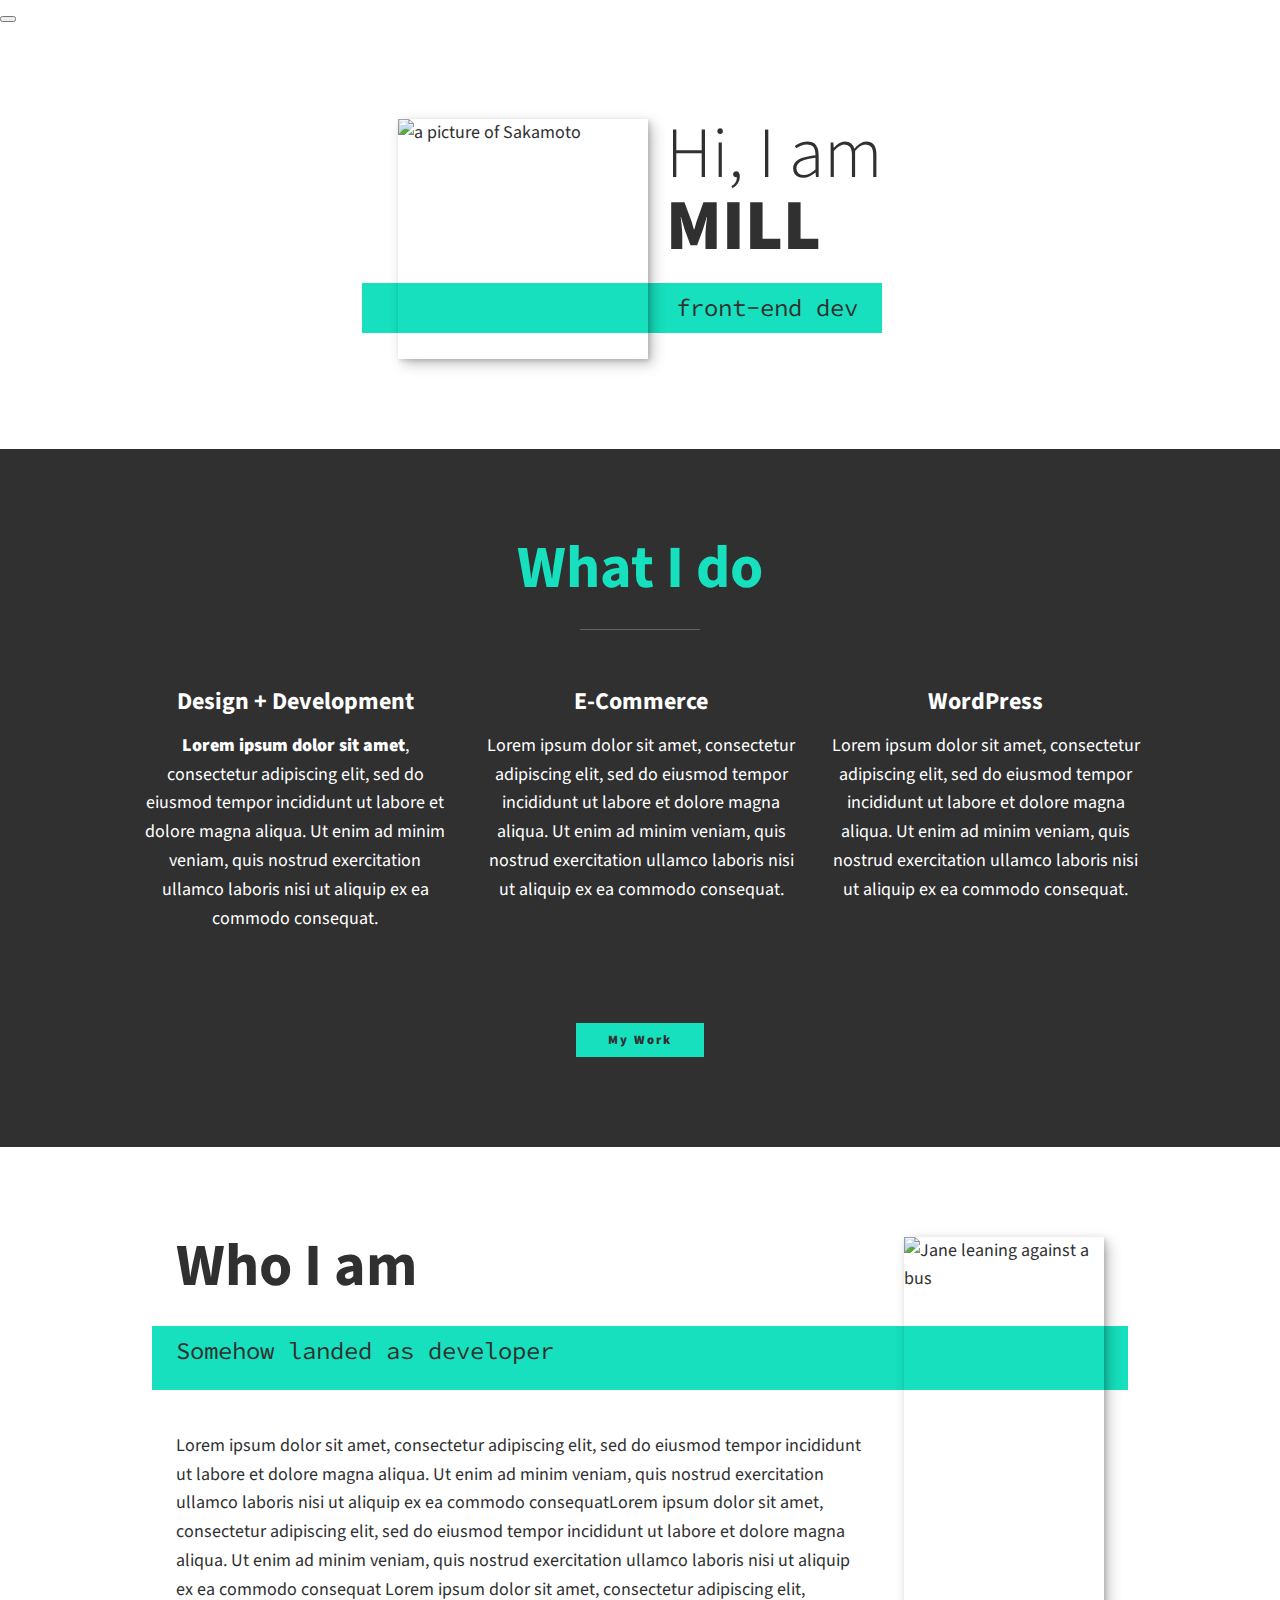
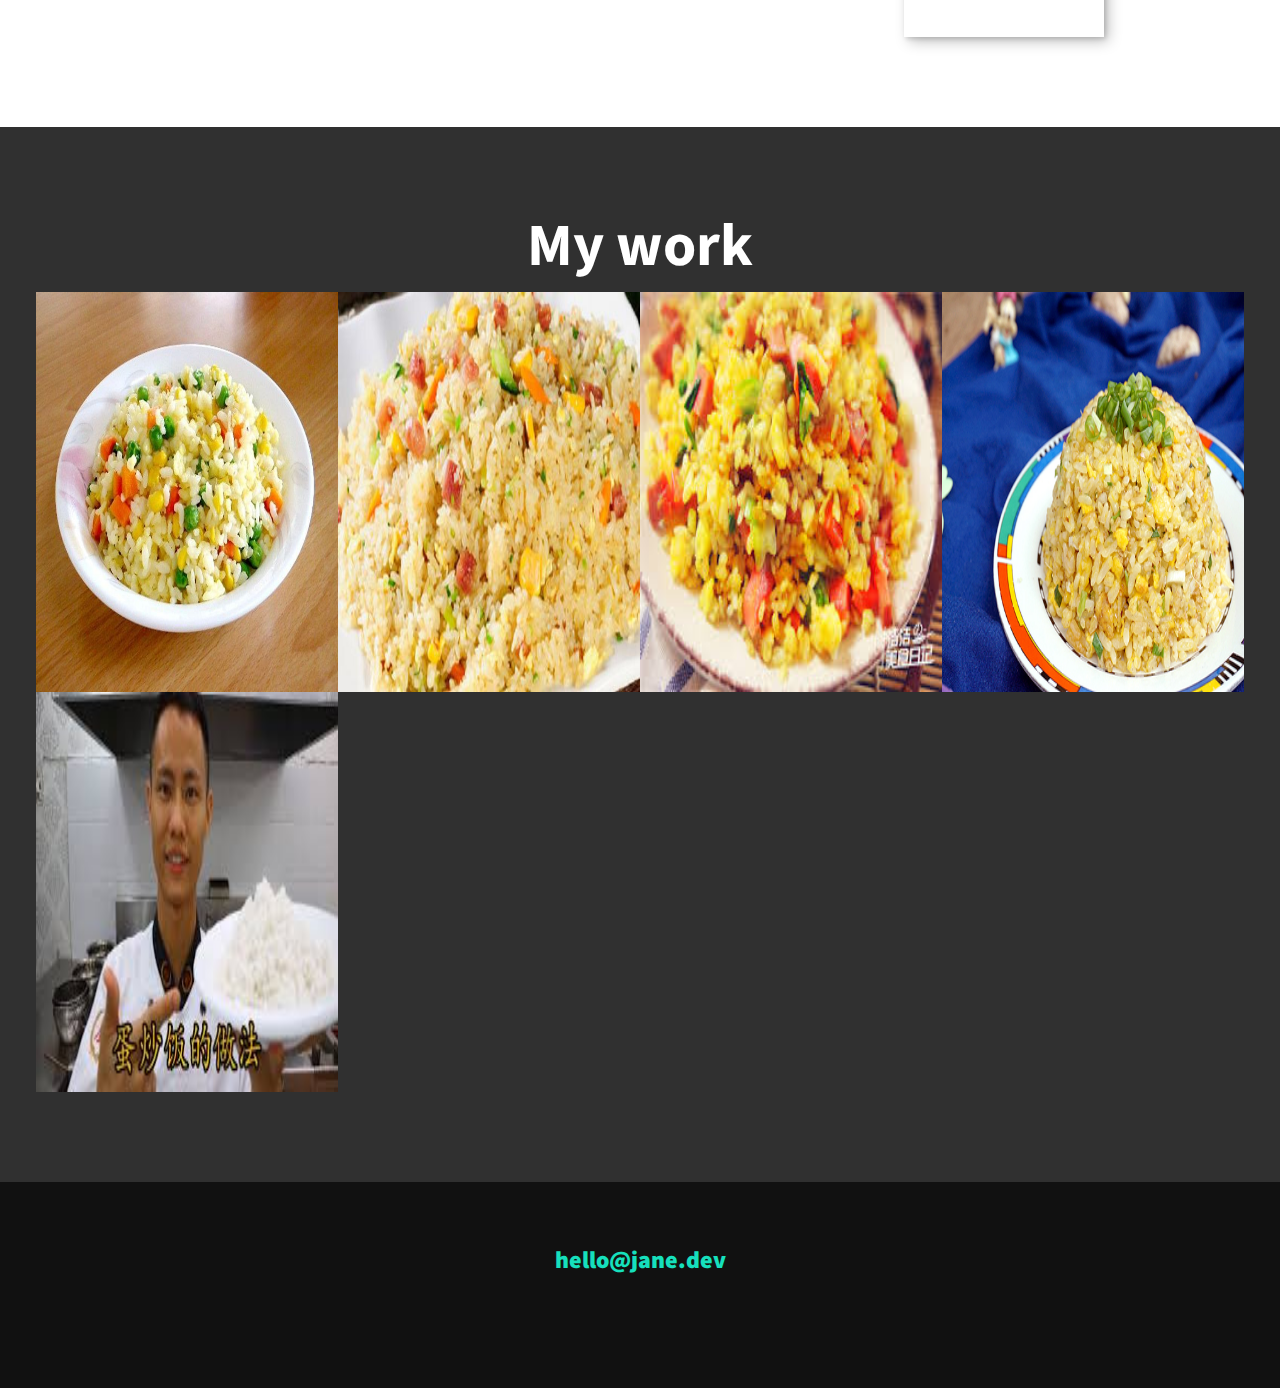
==== index.html @ 202ca832 "finish foote" ====
<!DOCTYPE html>
<html lang="en">
    <head>
        <meta charset="UTF-8">
        <meta name="viewport" content="width=device-width, initial-scale=1.0">
        <title>Dev MIL Portfolio Website</title>



        <!-- ! CSS bottom covers top style -->

        <!-- <link rel="stylesheet" href="css/style.css"> -->

        <link rel="stylesheet" href="https://cdnjs.cloudflare.com/ajax/libs/normalize/7.0.0/normalize.min.css">
        <link rel="stylesheet" href="https://cdnjs.cloudflare.com/ajax/libs/font-awesome/5.11.2/css/all.css" integrity="sha256-46qynGAkLSFpVbEBog43gvNhfrOj+BmwXdxFgVK/Kvc=" crossorigin="anonymous" />  
        
        <link href="https://fonts.googleapis.com/css?family=Source+Code+Pro:400,900|Source+Sans+Pro:300,900&display=swap" rel="stylesheet">
        <link rel="stylesheet" href="css/style.css">


    </head>
    <body>
        <header>
            <div class="logo">
                <img src="img/devjane.png" alt="">
            </div>
            <button class="nav-toggle" aria-label="toggle navigation">
                <span class="hamburger"></span>
            </button>
            <nav class="nav">
                <ul class="nav__list">
                    <li class="nav__item"><a href="#home" class="nav__link">Home</a></li>
                    <li class="nav__item"><a href="#services" class="nav__link">My Services</a></li>
                    <li class="nav__item"><a href="#about" class="nav__link">About me</a></li>
                    <li class="nav__item"><a href="#work" class="nav__link">My Work</a></li>
                </ul>
            </nav>
        </header>
        
        <!-- Introduction -->
        <section class="intro" id="home">
            <h1 class="section__title section__title--intro">
                Hi, I am <strong>MILL</strong>
            </h1>
            <p class="section__subtitle section__subtitle--intro">front-end dev</p>
            <img src="img/dev-01.png" alt="a picture of Sakamoto" height=240  class="intro__img" />
        </section>
        
        
        <!-- My services -->
        <section class="my-services" id="services">
            <h2 class="section__title section__title--services">What I do</h2>
            <div class="services">
                <div class="service">
                    <h3>Design + Development</h3>
                    <p> <strong>Lorem ipsum dolor sit amet</strong>, consectetur adipiscing elit, sed do eiusmod tempor incididunt ut labore et dolore magna aliqua. Ut enim ad minim veniam, quis nostrud exercitation ullamco laboris nisi ut aliquip ex ea commodo consequat.</p>
                </div> <!-- / service -->
                
                <div class="service">
                    <h3>E-Commerce</h3>
                    <p>Lorem ipsum dolor sit amet, consectetur adipiscing elit, sed do eiusmod tempor incididunt ut labore et dolore magna aliqua. Ut enim ad minim veniam, quis nostrud exercitation ullamco laboris nisi ut aliquip ex ea commodo consequat.</p>
                </div> <!-- / service -->
                
                <div class="service">
                    <h3>WordPress</h3>
                    <p>Lorem ipsum dolor sit amet, consectetur adipiscing elit, sed do eiusmod tempor incididunt ut labore et dolore magna aliqua. Ut enim ad minim veniam, quis nostrud exercitation ullamco laboris nisi ut aliquip ex ea commodo consequat.</p>
                </div> <!-- / service -->
            </div> <!-- / services -->
            
            <a href="#work" class="btn">My Work</a>
        </section>
        
        
        <!-- About me -->
        <section class="about-me" id="about">
           <h2 class="section__title section__title--about">Who I am</h2>
           <p class="section__subtitle section__subtitle--about">Somehow landed as developer</p>

           
           <div class="about-me__body">
               <p>Lorem ipsum dolor sit amet, consectetur adipiscing elit, sed do eiusmod tempor incididunt ut labore et dolore magna aliqua. Ut enim ad minim veniam, quis nostrud exercitation ullamco laboris nisi ut aliquip ex ea commodo consequatLorem ipsum dolor sit amet, consectetur adipiscing elit, sed do eiusmod tempor incididunt ut labore et dolore magna aliqua. Ut enim ad minim veniam, quis nostrud exercitation ullamco laboris nisi ut aliquip ex ea commodo consequat
                Lorem ipsum dolor sit amet, consectetur adipiscing elit, 
                </p>
               
                <p></p>
           </div>
           
           <img src="img/dev-02.png" alt="Jane leaning against a bus" height='400' width='200' class="about-me__img">
        </section>
        
        <!-- My Work -->
        <section class="my-work" id="work">
            <h2 class="section__title">My work</h2>
            <p class="section__subtitle"></p>
            
            <div class="portfolio">
                <!-- Portfolio item 01 -->
                <a href="#" class="portfolio__item">
                    <img src="img/portfolio-01.jpg" alt="" class="portfolio__img">
                </a>
                
                <!-- Portfolio item 02 -->
                <a href="#" class="portfolio__item">
                    <img src="img/portfolio-02.jpg" alt="" class="portfolio__img">
                </a>
                
                <!-- Portfolio item 03 -->
                <a href="#" class="portfolio__item">
                    <img src="img/portfolio-03.jpg" alt="" class="portfolio__img">
                </a>
                
                <!-- Portfolio item 04 -->
                <a href="#" class="portfolio__item">
                    <img src="img/portfolio-04.jpg" alt="" class="portfolio__img">
                </a>
                
                <!-- Portfolio item 05 -->
                <a href="#" class="portfolio__item">
                    <img src="img/portfolio-05.jpg" alt="" class="portfolio__img">
                </a>
                

            </div>
        </section>
        
        
        <!-- Footer -->
        <footer class="footer">
            <!-- replace with your own email address -->
            <a href="mailto:hello@jane.dev" class="footer__link">hello@jane.dev</a>
            <ul class="social-list">
                <!-- <li class="social-list__item"><a class="social-list__link" href="https://codepen.io">
                    
                </a></li>

                <li class="social-list__item"><a class="social-list__link" href="http://dribbble.com">
                
                </a></li> -->

                <li class="social-list__item"><a class="social-list__link" href="https://alipay.com">
                    <i class="fab fa-alipay"></i>
                </a></li>

                <li class="social-list__item"><a class="social-list__link" href="https://github.com"d>
                <i class="fab fa-github-alt"></i>
                </a></li>
            </ul>
        </footer>
        
    </body>
</html>
---- css/style.css ----
/* body{
    background:#13d11e;
} */



*,
*::before,
*::after {
    box-sizing:border-box;
}

/* Custom Properties, can be modified */
:root{
    --ff-primary: 'Source Sans Pro', sans-serif;
    --ff-secondary: 'Source Code Pro', monospace;


    --fw-reg:300;
    --fw-bold:900;

    --clr-light:#fff;
    --clr-dark:#303030;
    --clr-accent: #16e0bd;

    --fs-h1: 3rem;
    --fs-h2: 2.25rem;
    --fs-h3: 1.25rem;
    --fs-body: 1rem;


    --bs: 0.25em 0.25em 0.75em rgba(0,0,0,.25),
            0.125em 0.125em 0.25em rgba(0,0,0,.15);
}

@media (min-width: 800px) {
    :root {
        --fs-h1: 4.5rem;
        --fs-h2: 3.75rem;
        --fs-h3: 1.5rem;
        --fs-body: 1.125rem;
    }
}


/* General styles */

body{
    background: var(--clr-light);
    color:var(--clr-dark);
    margin:0;
    font-family: var(--ff-primary);
    font-size: var(--fs-body);
    line-height: 1.6;
}


section {
    padding: 5em 2em;
}


img {
    display: block;
    max-width: 100%;
}


strong{
    font-weight: var(--fw-bold);
}


/* Button */
.btn {
    display: inline-block;
    padding: .5em 2.5em;
    background: var(--clr-accent);
    color: var(--clr-dark);
    text-decoration: none;
    cursor: pointer;
    font-size: .8rem;
    /* text-transform: uppercase; */
    letter-spacing: 2px;
    font-weight: var(--fw-bold);
    transition: transform 200ms ease-in-out;
}

.btn:hover {
    transform: scale(1.1);
}



/* Typography */

h1,h2,h3 {
    line-height: 1;
    margin:0;

}

h1{   font-size: var(--fs-h1)}
h2{   font-size: var(--fs-h2)}
h3{   font-size: var(--fs-h3)}


.section__title {
    margin-bottom: .25em;
}

.section__title--intro {
    font-weight: var(--fw-reg);
}

.section__title--intro  strong {
    display: block
}

.section__subtitle {
    margin: 0;
    font-size: var(--fs-h3);
}

.section__subtitle--intro,
.section__subtitle--about {
    background: var(--clr-accent);
    padding: .25em 1em;
    font-family: var(--ff-secondary);
    margin-bottom: 1em;
}


.section__subtitle--work{
    color: var(--clr-accent);
    font-weight: var(--fw-bold);
    margin-bottom: 1em;
}




/* header */

nav{display: none ;}


.intro{
    position:relative;
}

.intro__img{
    box-shadow: var(--bs);
}

@media (min-width:600px) {
    .intro{
        display: grid;
        width: min-content;
        margin:0 auto;
        grid-column-gap:1em;
        grid-template-areas:
            "img title"
            "img subtitle";
        grid-template-columns: min-content max-content;
    }

    .intro__img{
        grid-area:img;
        min-width: 250px;
        z-index: 2;

    }


    .section__subtitle--intro {
        align-self: start;
        grid-column: -1 / 1;
        grid-row: 2;
        text-align: right;
        position: relative;
        left: -1.5em;
        width: calc(100% + 1.5em);
    }
}




/*  My services section  */

.my-services {
    background-color: var(--clr-dark);
    background-image: url(../img/services-bg.jpg);
    background-size: cover;
    /* background-blend-mode: multiply; */
    color: var(--clr-light);
    text-align: center;
}

.section__title--services {
    color: var(--clr-accent);
    position: relative;
}

.section__title--services::after {
    content: '';
    display: block;
    width: 2em;
    height: 1px;
    margin: 0.5em auto 1em;
    background: var(--clr-light);
    opacity: 0.25;
}

.services {
    margin-bottom: 4em;
}

.service {
    max-width: 500px;
    margin: 0 auto;
}

@media (min-width: 800px) {
    .services {
        display: flex;
        max-width: 1000px;
        margin-left: auto;
        margin-right: auto;
    }
    
    .service + .service {
        margin-left: 2em;
    }
}





/* about me seciton */
.about-me {
    max-width: 1000px;
    margin: 0 auto;
}

.about-me__img {
    box-shadow: var(--bs);
}

@media (min-width: 600px) {
    .about-me {
        display: grid;
        grid-template-columns: 1fr 200px;
        grid-template-areas: 
            "title img"
            "subtitle img"
            "text img";

            /* "title img"
            "title subtitle"
            "title text"; */
        grid-column-gap: 2em;
    }
    
    .section__title--about {
        grid-area: title;
    }
    
    .section__subtitle--about {
        grid-column: 1 / -1;
        grid-row: 2; 
        position:relative;
        left: -1em;
        width:calc(100% + 2em);
        padding-left: 1em;
        padding-right: calc(200px + 4em);

    }
    
    .about-me__img {
        grid-area: img;
        position: relative;
        z-index: 2;
    }
}



/* My work */

.my-work{
    background-color:var(--clr-dark);
    color: var(--clr-light);
    text-align: center;

}

.portfolio{
    display:grid;
    grid-template-columns: repeat(auto-fit, minmax(300px,1fr));

}


.portfolio__item{
    background:var(--clr-accent);
    overflow:hidden;

}

.portfolio__img{
    transition: transform 750ms 
    cubic-bezier(1, 0, 0, 1)
    /* cubic-bezier(.5,0,.5,.1) */
    ,
    opacity 250ms linear;
    height: 400px;
    width: auto;
}

.portfolio__img:hover{
    transform: scale(1.1);
    opacity: 0.5;
}


/* footer */

.footer{
    background: #111;
    color:var(--clr-accent);
    text-align: center;
    padding: 2.5em 0;
    font-size: var(--fs-h3);

}

.footer__link {
    font-weight: var(--fw-bold);
}

.social-list{
    list-style: none;
    display:flex;
    justify-content:center;
    margin:2em 0 0;
    padding: 0;
}


.footer a {
    color:inherit;
    text-decoration: none;
}

.footer__link:hover, 
.social-list__link:hover {
    opacity: .7;
}

.footer__link:hover{
    text-decoration: underline;
}

.social-list__item {
    margin: 0 1em;
    font-size: var(--fs-h2);
}
---- css/style.css ----
/* body{
    background:#13d11e;
} */



*,
*::before,
*::after {
    box-sizing:border-box;
}

/* Custom Properties, can be modified */
:root{
    --ff-primary: 'Source Sans Pro', sans-serif;
    --ff-secondary: 'Source Code Pro', monospace;


    --fw-reg:300;
    --fw-bold:900;

    --clr-light:#fff;
    --clr-dark:#303030;
    --clr-accent: #16e0bd;

    --fs-h1: 3rem;
    --fs-h2: 2.25rem;
    --fs-h3: 1.25rem;
    --fs-body: 1rem;


    --bs: 0.25em 0.25em 0.75em rgba(0,0,0,.25),
            0.125em 0.125em 0.25em rgba(0,0,0,.15);
}

@media (min-width: 800px) {
    :root {
        --fs-h1: 4.5rem;
        --fs-h2: 3.75rem;
        --fs-h3: 1.5rem;
        --fs-body: 1.125rem;
    }
}


/* General styles */

body{
    background: var(--clr-light);
    color:var(--clr-dark);
    margin:0;
    font-family: var(--ff-primary);
    font-size: var(--fs-body);
    line-height: 1.6;
}


section {
    padding: 5em 2em;
}


img {
    display: block;
    max-width: 100%;
}


strong{
    font-weight: var(--fw-bold);
}


/* Button */
.btn {
    display: inline-block;
    padding: .5em 2.5em;
    background: var(--clr-accent);
    color: var(--clr-dark);
    text-decoration: none;
    cursor: pointer;
    font-size: .8rem;
    /* text-transform: uppercase; */
    letter-spacing: 2px;
    font-weight: var(--fw-bold);
    transition: transform 200ms ease-in-out;
}

.btn:hover {
    transform: scale(1.1);
}



/* Typography */

h1,h2,h3 {
    line-height: 1;
    margin:0;

}

h1{   font-size: var(--fs-h1)}
h2{   font-size: var(--fs-h2)}
h3{   font-size: var(--fs-h3)}


.section__title {
    margin-bottom: .25em;
}

.section__title--intro {
    font-weight: var(--fw-reg);
}

.section__title--intro  strong {
    display: block
}

.section__subtitle {
    margin: 0;
    font-size: var(--fs-h3);
}

.section__subtitle--intro,
.section__subtitle--about {
    background: var(--clr-accent);
    padding: .25em 1em;
    font-family: var(--ff-secondary);
    margin-bottom: 1em;
}


.section__subtitle--work{
    color: var(--clr-accent);
    font-weight: var(--fw-bold);
    margin-bottom: 1em;
}




/* header */

nav{display: none ;}


.intro{
    position:relative;
}

.intro__img{
    box-shadow: var(--bs);
}

@media (min-width:600px) {
    .intro{
        display: grid;
        width: min-content;
        margin:0 auto;
        grid-column-gap:1em;
        grid-template-areas:
            "img title"
            "img subtitle";
        grid-template-columns: min-content max-content;
    }

    .intro__img{
        grid-area:img;
        min-width: 250px;
        z-index: 2;

    }


    .section__subtitle--intro {
        align-self: start;
        grid-column: -1 / 1;
        grid-row: 2;
        text-align: right;
        position: relative;
        left: -1.5em;
        width: calc(100% + 1.5em);
    }
}




/*  My services section  */

.my-services {
    background-color: var(--clr-dark);
    background-image: url(../img/services-bg.jpg);
    background-size: cover;
    /* background-blend-mode: multiply; */
    color: var(--clr-light);
    text-align: center;
}

.section__title--services {
    color: var(--clr-accent);
    position: relative;
}

.section__title--services::after {
    content: '';
    display: block;
    width: 2em;
    height: 1px;
    margin: 0.5em auto 1em;
    background: var(--clr-light);
    opacity: 0.25;
}

.services {
    margin-bottom: 4em;
}

.service {
    max-width: 500px;
    margin: 0 auto;
}

@media (min-width: 800px) {
    .services {
        display: flex;
        max-width: 1000px;
        margin-left: auto;
        margin-right: auto;
    }
    
    .service + .service {
        margin-left: 2em;
    }
}





/* about me seciton */
.about-me {
    max-width: 1000px;
    margin: 0 auto;
}

.about-me__img {
    box-shadow: var(--bs);
}

@media (min-width: 600px) {
    .about-me {
        display: grid;
        grid-template-columns: 1fr 200px;
        grid-template-areas: 
            "title img"
            "subtitle img"
            "text img";

            /* "title img"
            "title subtitle"
            "title text"; */
        grid-column-gap: 2em;
    }
    
    .section__title--about {
        grid-area: title;
    }
    
    .section__subtitle--about {
        grid-column: 1 / -1;
        grid-row: 2; 
        position:relative;
        left: -1em;
        width:calc(100% + 2em);
        padding-left: 1em;
        padding-right: calc(200px + 4em);

    }
    
    .about-me__img {
        grid-area: img;
        position: relative;
        z-index: 2;
    }
}



/* My work */

.my-work{
    background-color:var(--clr-dark);
    color: var(--clr-light);
    text-align: center;

}

.portfolio{
    display:grid;
    grid-template-columns: repeat(auto-fit, minmax(300px,1fr));

}


.portfolio__item{
    background:var(--clr-accent);
    overflow:hidden;

}

.portfolio__img{
    transition: transform 750ms 
    cubic-bezier(1, 0, 0, 1)
    /* cubic-bezier(.5,0,.5,.1) */
    ,
    opacity 250ms linear;
    height: 400px;
    width: auto;
}

.portfolio__img:hover{
    transform: scale(1.1);
    opacity: 0.5;
}


/* footer */

.footer{
    background: #111;
    color:var(--clr-accent);
    text-align: center;
    padding: 2.5em 0;
    font-size: var(--fs-h3);

}

.footer__link {
    font-weight: var(--fw-bold);
}

.social-list{
    list-style: none;
    display:flex;
    justify-content:center;
    margin:2em 0 0;
    padding: 0;
}


.footer a {
    color:inherit;
    text-decoration: none;
}

.footer__link:hover, 
.social-list__link:hover {
    opacity: .7;
}

.footer__link:hover{
    text-decoration: underline;
}

.social-list__item {
    margin: 0 1em;
    font-size: var(--fs-h2);
}
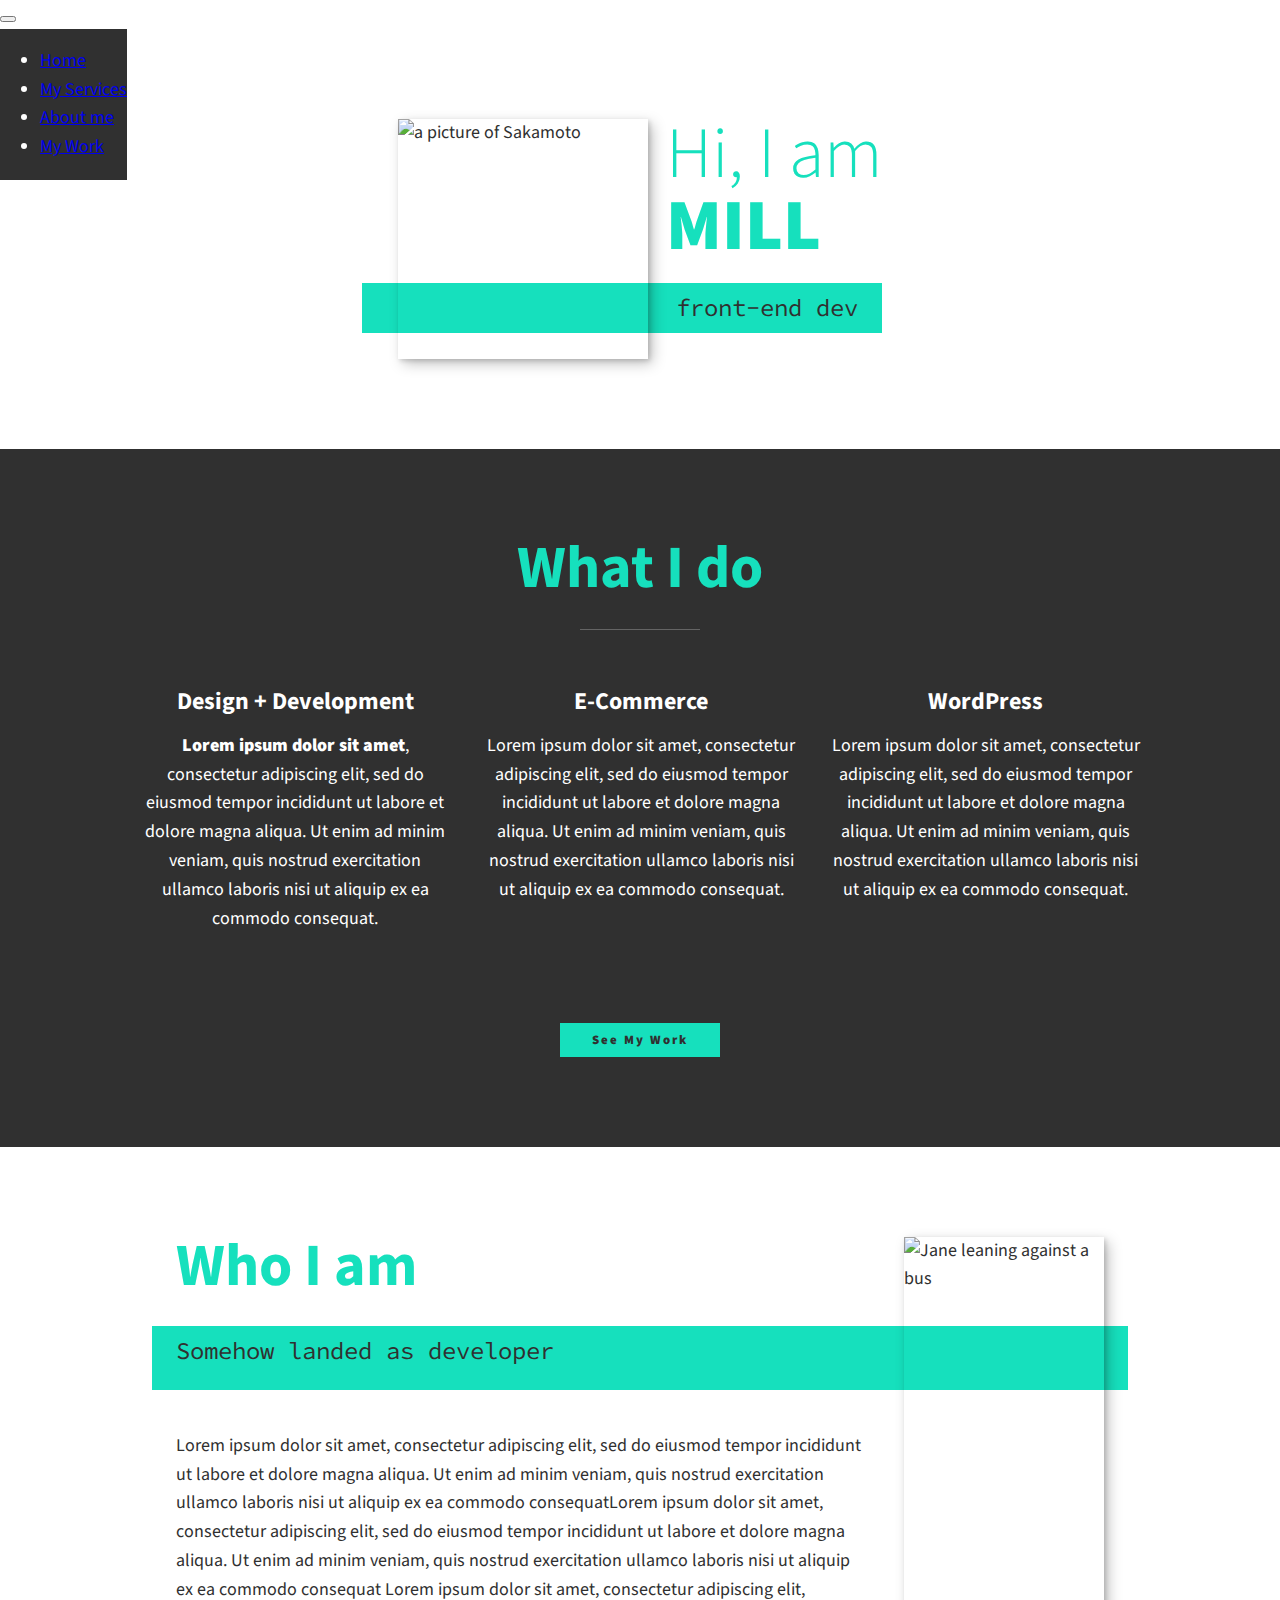
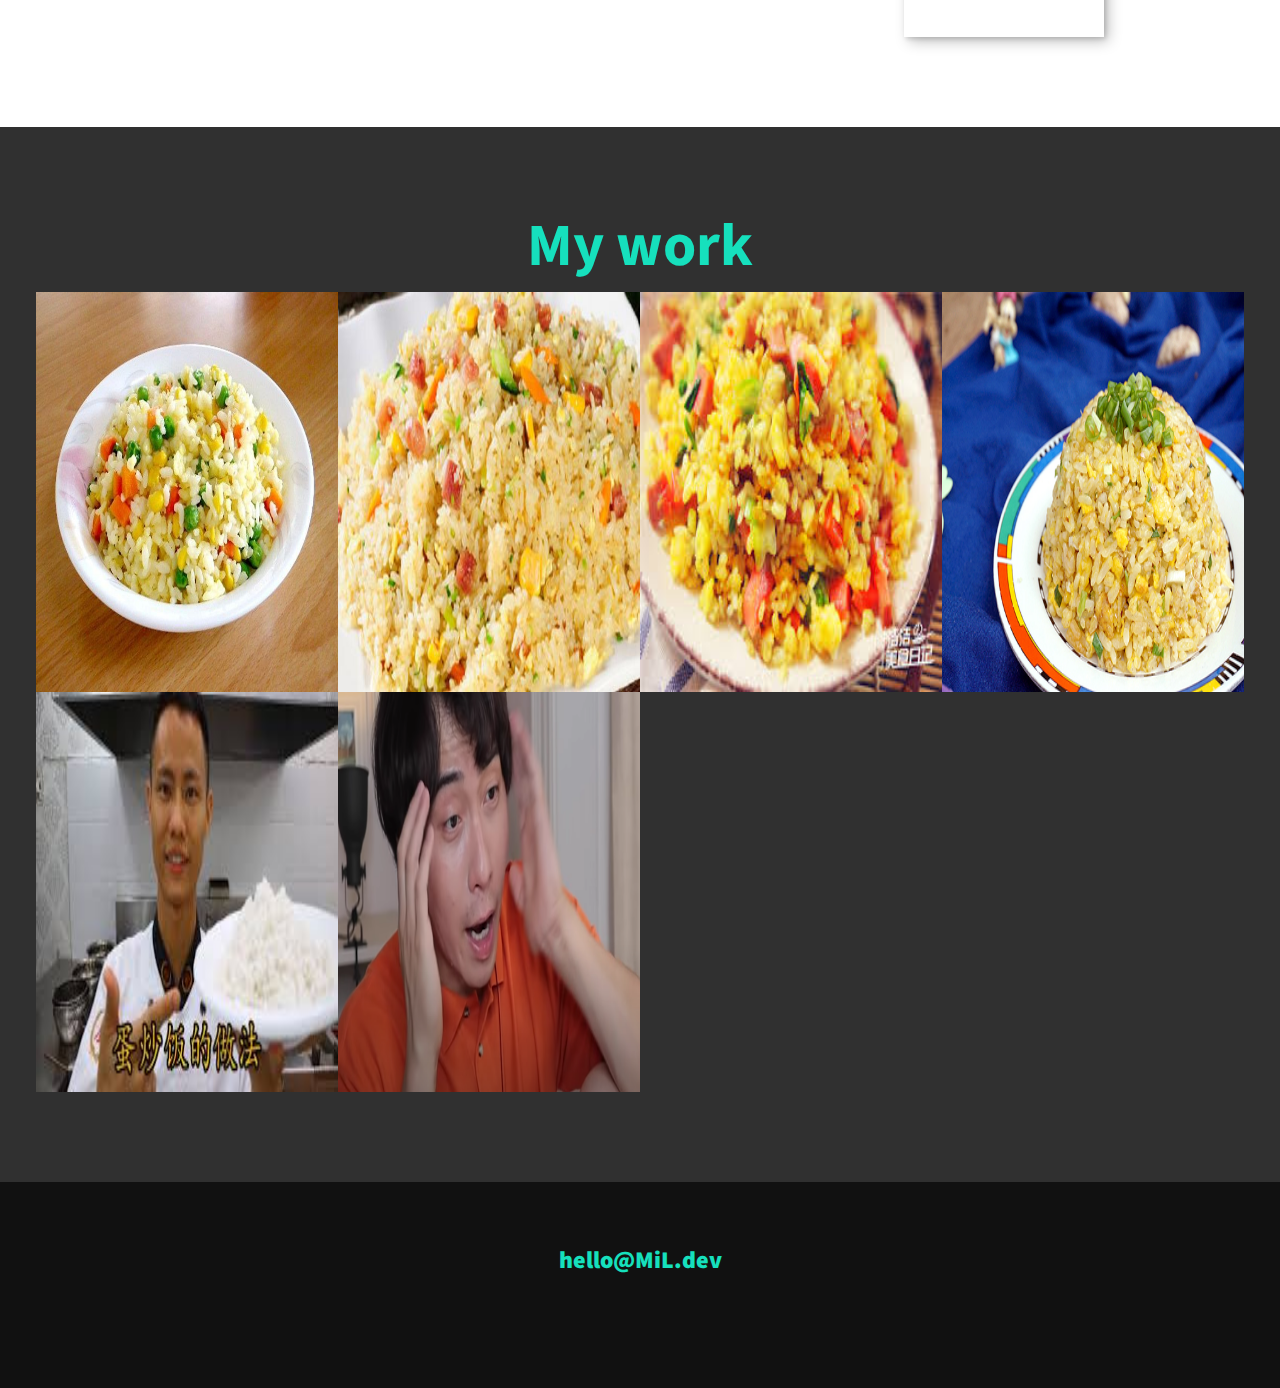
==== commit 2e79b2d2: "modifying nav" ====
--- a/index.html
+++ b/index.html
@@ -67,7 +67,7 @@
                 </div> <!-- / service -->
             </div> <!-- / services -->
             
-            <a href="#work" class="btn">My Work</a>
+            <a href="#work" class="btn">See My Work</a>
         </section>
         
         
@@ -115,11 +115,16 @@
                 </a>
                 
                 <!-- Portfolio item 05 -->
-                <a href="#" class="portfolio__item">
-                    <img src="img/portfolio-05.jpg" alt="" class="portfolio__img">
+                <a href="https://www.youtube.com/watch?v=EvE5cYNXufY" class="portfolio__item" >
+                    <img src="img/portfolio-05.jpg" alt="" class="portfolio__img" >
                 </a>
                 
+                
 
+                <a href="https://www.youtube.com/watch?v=53me-ICi_f8" class="portfolio__item" >
+                    <img src="img/portfolio-06.png" alt="" class="portfolio__img" >
+                </a>
+                
             </div>
         </section>
         
@@ -127,7 +132,7 @@
         <!-- Footer -->
         <footer class="footer">
             <!-- replace with your own email address -->
-            <a href="mailto:hello@jane.dev" class="footer__link">hello@jane.dev</a>
+            <a href="mailto:hello@jane.dev" class="footer__link">hello@MiL.dev</a>
             <ul class="social-list">
                 <!-- <li class="social-list__item"><a class="social-list__link" href="https://codepen.io">
                     
--- a/css/style.css
+++ b/css/style.css
@@ -21,6 +21,7 @@
 
     --clr-light:#fff;
     --clr-dark:#303030;
+    /* --clr-accent: #eee11e; */
     --clr-accent: #16e0bd;
 
     --fs-h1: 3rem;
@@ -107,6 +108,7 @@
 
 .section__title {
     margin-bottom: .25em;
+    color: var(--clr-accent);
 }
 
 .section__title--intro {
@@ -142,7 +144,22 @@
 
 /* header */
 
-nav{display: none ;}
+.header{
+    display:flex;
+    justify-content: space-between;
+    padding: 1em;
+}
+
+.logo{
+    max-width: 100px;
+}
+
+.nav{
+    position: fixed;
+    /* position: relative; */
+    background: var(--clr-dark);
+    color: var(--clr-light);
+}
 
 
 .intro{
--- a/css/style.css
+++ b/css/style.css
@@ -21,6 +21,7 @@
 
     --clr-light:#fff;
     --clr-dark:#303030;
+    /* --clr-accent: #eee11e; */
     --clr-accent: #16e0bd;
 
     --fs-h1: 3rem;
@@ -107,6 +108,7 @@
 
 .section__title {
     margin-bottom: .25em;
+    color: var(--clr-accent);
 }
 
 .section__title--intro {
@@ -142,7 +144,22 @@
 
 /* header */
 
-nav{display: none ;}
+.header{
+    display:flex;
+    justify-content: space-between;
+    padding: 1em;
+}
+
+.logo{
+    max-width: 100px;
+}
+
+.nav{
+    position: fixed;
+    /* position: relative; */
+    background: var(--clr-dark);
+    color: var(--clr-light);
+}
 
 
 .intro{
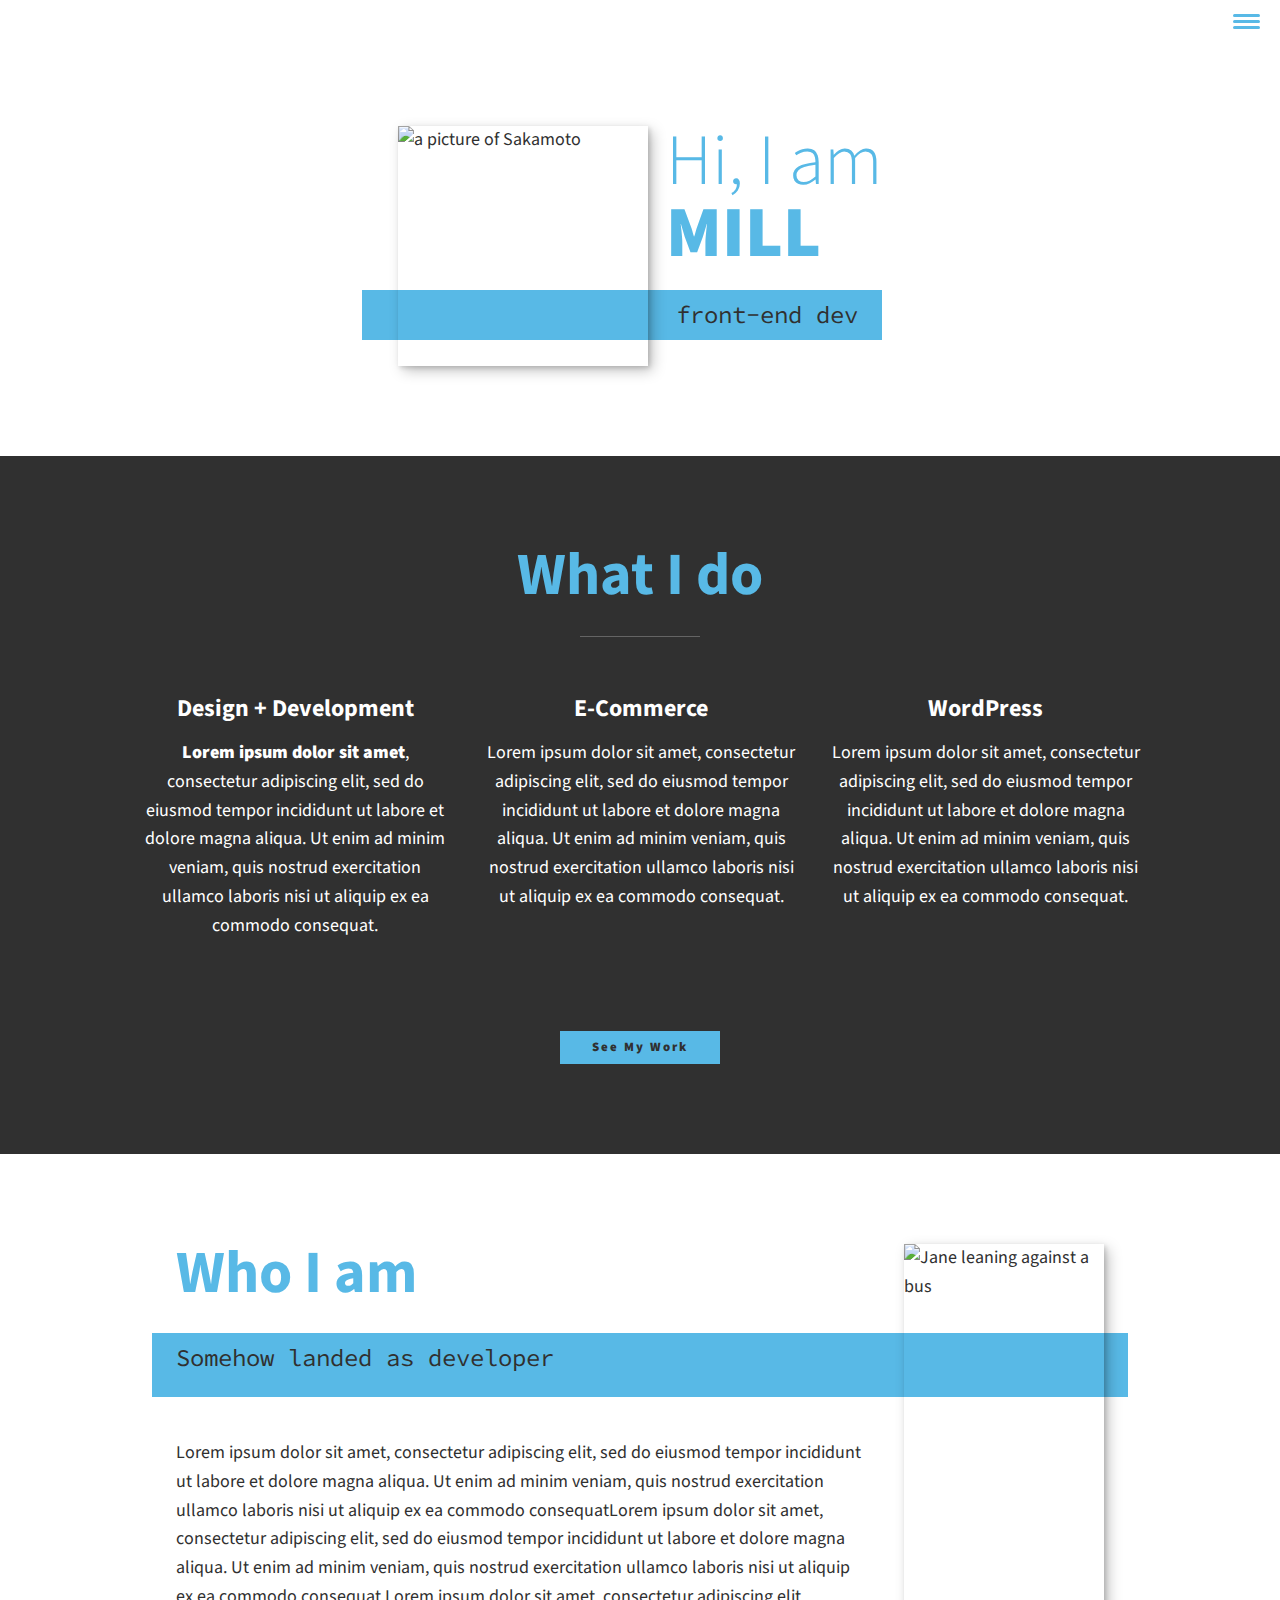
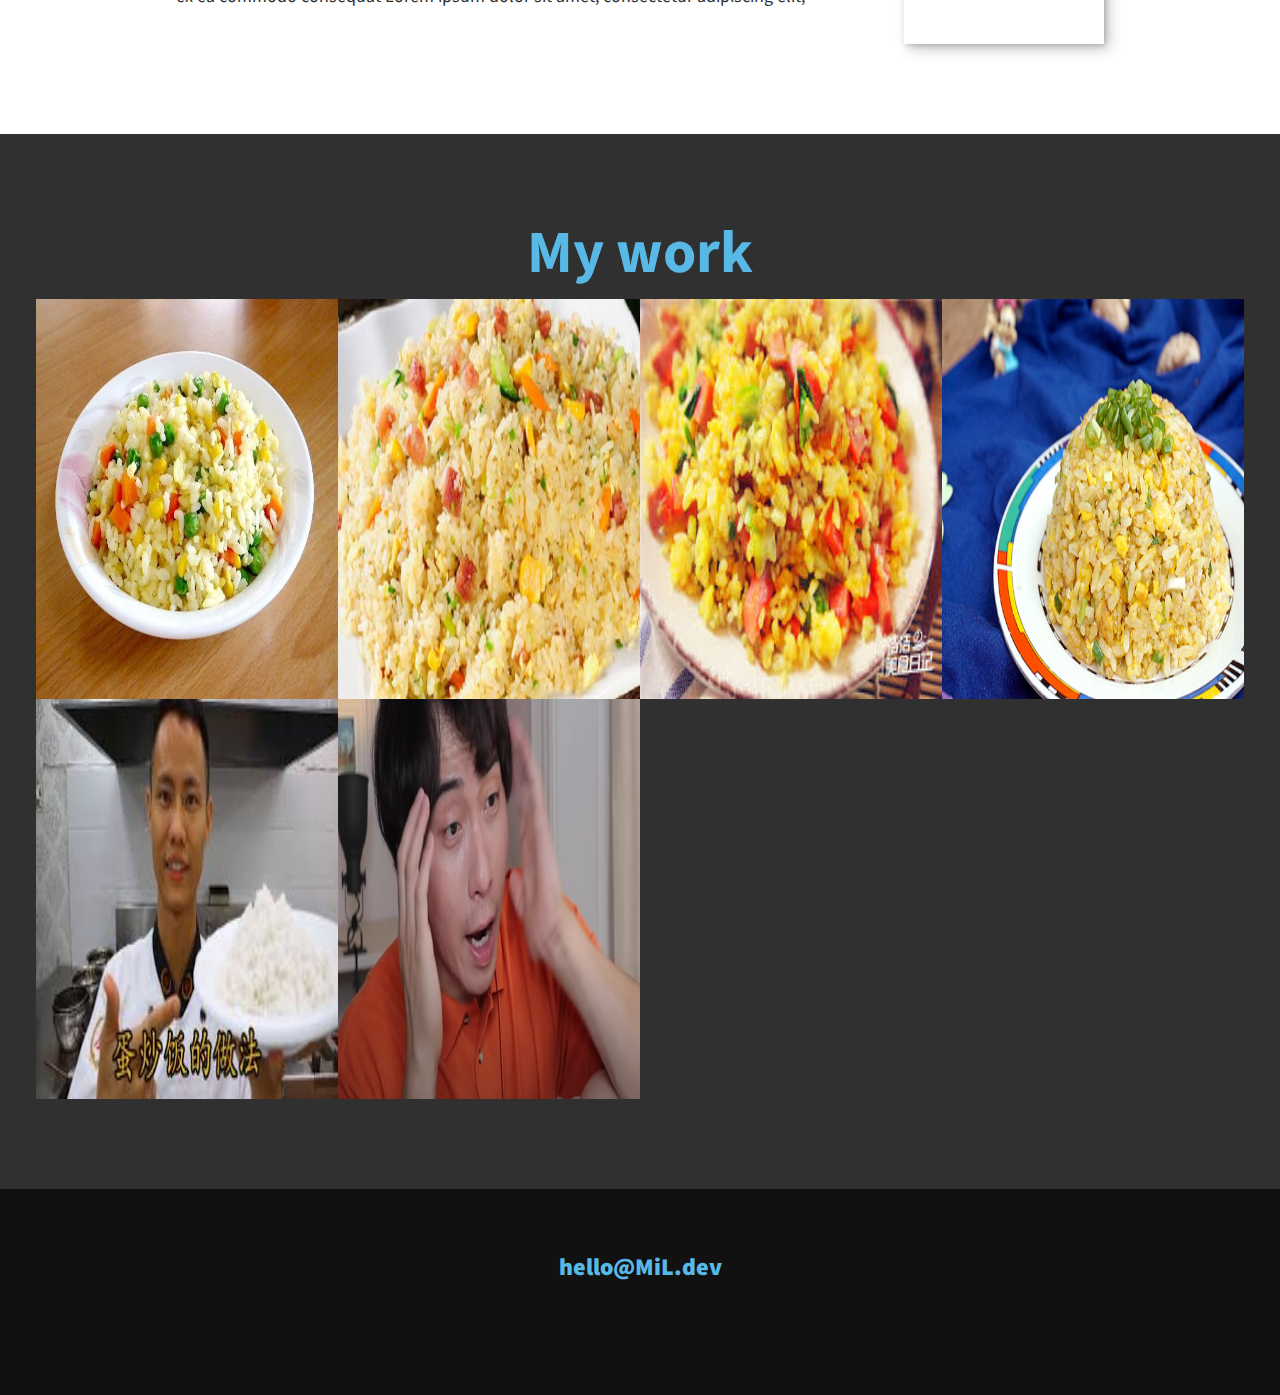
==== commit fe7dd89c: "editing detail pages" ====
--- a/index.html
+++ b/index.html
@@ -95,22 +95,22 @@
             
             <div class="portfolio">
                 <!-- Portfolio item 01 -->
-                <a href="#" class="portfolio__item">
+                <a href="portfolio-item.html" class="portfolio__item">
                     <img src="img/portfolio-01.jpg" alt="" class="portfolio__img">
                 </a>
                 
                 <!-- Portfolio item 02 -->
-                <a href="#" class="portfolio__item">
+                <a href="portfolio-item.html" class="portfolio__item">
                     <img src="img/portfolio-02.jpg" alt="" class="portfolio__img">
                 </a>
                 
                 <!-- Portfolio item 03 -->
-                <a href="#" class="portfolio__item">
+                <a href="portfolio-item.html" class="portfolio__item">
                     <img src="img/portfolio-03.jpg" alt="" class="portfolio__img">
                 </a>
                 
                 <!-- Portfolio item 04 -->
-                <a href="#" class="portfolio__item">
+                <a href="portfolio-item.html" class="portfolio__item">
                     <img src="img/portfolio-04.jpg" alt="" class="portfolio__img">
                 </a>
                 
@@ -152,5 +152,8 @@
             </ul>
         </footer>
         
+
+
+        <script src='app.js'></script>
     </body>
 </html>--- a/css/style.css
+++ b/css/style.css
@@ -21,8 +21,9 @@
 
     --clr-light:#fff;
     --clr-dark:#303030;
-    /* --clr-accent: #eee11e; */
-    --clr-accent: #16e0bd;
+    /* --clr-accent: #ffb01def; */
+    --clr-accent: #58b9e6;
+    /* --clr-accent: #16e0bd; */
 
     --fs-h1: 3rem;
     --fs-h2: 2.25rem;
@@ -45,6 +46,15 @@
 
 
 /* General styles */
+
+
+/* ? Safari not supporting this behavior lul */
+html{
+    scroll-behavior: smooth;
+}
+
+
+
 
 body{
     background: var(--clr-light);
@@ -144,23 +154,137 @@
 
 /* header */
 
-.header{
-    display:flex;
+header {
+    display: flex;
     justify-content: space-between;
     padding: 1em;
 }
 
-.logo{
+.logo {
     max-width: 100px;
 }
 
-.nav{
+.nav {
     position: fixed;
-    /* position: relative; */
     background: var(--clr-dark);
     color: var(--clr-light);
-}
-
+    top: 0;
+    bottom: 0;
+    left: 0;
+    right: 0;
+    z-index: 100;
+    
+    transform: translateX(100%);
+    transition: transform 250ms cubic-bezier(.5, 0, .5, 1);
+}
+
+.nav {
+    position: fixed;
+    background: var(--clr-dark);
+    color: var(--clr-light);
+    top: 0;
+    bottom: 0;
+    left: 0;
+    right: 0;
+    z-index: 100;
+    
+    transform: translateX(100%);
+    transition: transform 250ms cubic-bezier(.5, 0, .5, 1);
+}
+
+.nav__list {
+    list-style: none;
+    display: flex;
+    height: 100%;
+    flex-direction: column;
+    justify-content: space-evenly;
+    align-items: center;
+    margin: 0;
+    padding: 0;
+}
+
+.nav__link {
+    color: inherit;
+    font-weight: var(--fw-bold);
+    font-size: var(--fs-h2);
+    text-decoration: none;
+}
+
+.nav__link:hover {
+    color: var(--clr-accent);
+}
+
+.nav-toggle {
+    padding: .5em;
+    background: transparent;
+    border: 0;
+    cursor: pointer;
+    position: absolute;
+    right: 1em;
+    top: 1em;
+    z-index: 1000;
+}
+
+
+.nav-open .nav{
+    /* background:red; */
+    transform: translateX(0);
+}
+
+.nav-open .nav-toggle{
+    position: fixed;
+}
+
+.nav-open .hamburger{
+    transform: rotate(.625turn);
+}
+
+.nav-open .hamburger::before{
+
+    /* ? WTF and why???? */
+    transform: rotate(90deg) translateX(-6px);
+}
+
+
+
+
+
+.nav-open .hamburger::after{
+    opacity: 0;
+}
+
+
+/*!!! HAMBURGER!!! */
+
+.hamburger {
+    display: block;
+    position: relative;
+}
+
+.hamburger,
+.hamburger::before,
+.hamburger::after {
+    background: var(--clr-accent);
+    width: 2em;
+    height: 3px;
+    border-radius: 1em;
+    transition: transform 250ms ease-in-out;
+}
+
+
+.hamburger::before,
+.hamburger::after {
+    content: '';
+    position: absolute;
+    left: 0;
+    right: 0;
+}
+
+.hamburger::before { top: 6px; }
+.hamburger::after { bottom: 6px; }
+
+
+/* Intro section */
 
 .intro{
     position:relative;
--- a/css/style.css
+++ b/css/style.css
@@ -21,8 +21,9 @@
 
     --clr-light:#fff;
     --clr-dark:#303030;
-    /* --clr-accent: #eee11e; */
-    --clr-accent: #16e0bd;
+    /* --clr-accent: #ffb01def; */
+    --clr-accent: #58b9e6;
+    /* --clr-accent: #16e0bd; */
 
     --fs-h1: 3rem;
     --fs-h2: 2.25rem;
@@ -45,6 +46,15 @@
 
 
 /* General styles */
+
+
+/* ? Safari not supporting this behavior lul */
+html{
+    scroll-behavior: smooth;
+}
+
+
+
 
 body{
     background: var(--clr-light);
@@ -144,23 +154,137 @@
 
 /* header */
 
-.header{
-    display:flex;
+header {
+    display: flex;
     justify-content: space-between;
     padding: 1em;
 }
 
-.logo{
+.logo {
     max-width: 100px;
 }
 
-.nav{
+.nav {
     position: fixed;
-    /* position: relative; */
     background: var(--clr-dark);
     color: var(--clr-light);
-}
-
+    top: 0;
+    bottom: 0;
+    left: 0;
+    right: 0;
+    z-index: 100;
+    
+    transform: translateX(100%);
+    transition: transform 250ms cubic-bezier(.5, 0, .5, 1);
+}
+
+.nav {
+    position: fixed;
+    background: var(--clr-dark);
+    color: var(--clr-light);
+    top: 0;
+    bottom: 0;
+    left: 0;
+    right: 0;
+    z-index: 100;
+    
+    transform: translateX(100%);
+    transition: transform 250ms cubic-bezier(.5, 0, .5, 1);
+}
+
+.nav__list {
+    list-style: none;
+    display: flex;
+    height: 100%;
+    flex-direction: column;
+    justify-content: space-evenly;
+    align-items: center;
+    margin: 0;
+    padding: 0;
+}
+
+.nav__link {
+    color: inherit;
+    font-weight: var(--fw-bold);
+    font-size: var(--fs-h2);
+    text-decoration: none;
+}
+
+.nav__link:hover {
+    color: var(--clr-accent);
+}
+
+.nav-toggle {
+    padding: .5em;
+    background: transparent;
+    border: 0;
+    cursor: pointer;
+    position: absolute;
+    right: 1em;
+    top: 1em;
+    z-index: 1000;
+}
+
+
+.nav-open .nav{
+    /* background:red; */
+    transform: translateX(0);
+}
+
+.nav-open .nav-toggle{
+    position: fixed;
+}
+
+.nav-open .hamburger{
+    transform: rotate(.625turn);
+}
+
+.nav-open .hamburger::before{
+
+    /* ? WTF and why???? */
+    transform: rotate(90deg) translateX(-6px);
+}
+
+
+
+
+
+.nav-open .hamburger::after{
+    opacity: 0;
+}
+
+
+/*!!! HAMBURGER!!! */
+
+.hamburger {
+    display: block;
+    position: relative;
+}
+
+.hamburger,
+.hamburger::before,
+.hamburger::after {
+    background: var(--clr-accent);
+    width: 2em;
+    height: 3px;
+    border-radius: 1em;
+    transition: transform 250ms ease-in-out;
+}
+
+
+.hamburger::before,
+.hamburger::after {
+    content: '';
+    position: absolute;
+    left: 0;
+    right: 0;
+}
+
+.hamburger::before { top: 6px; }
+.hamburger::after { bottom: 6px; }
+
+
+/* Intro section */
 
 .intro{
     position:relative;
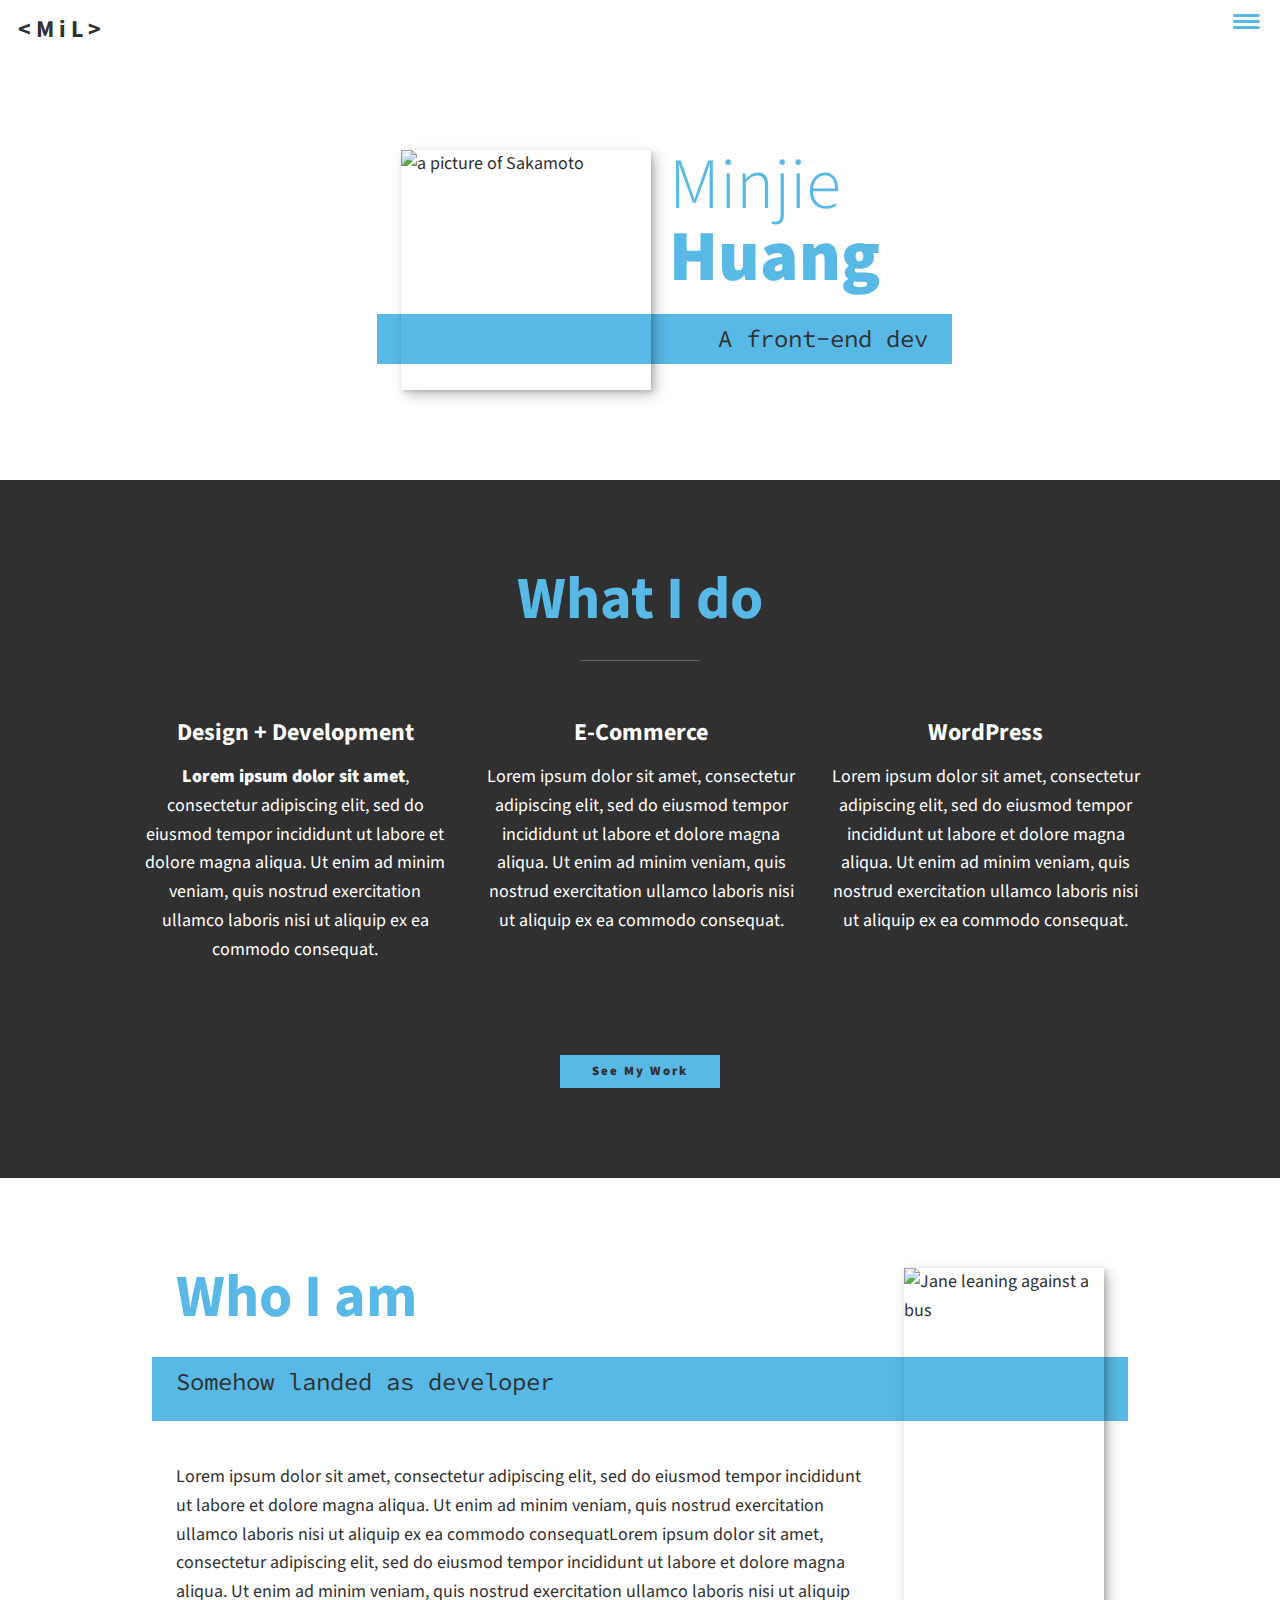
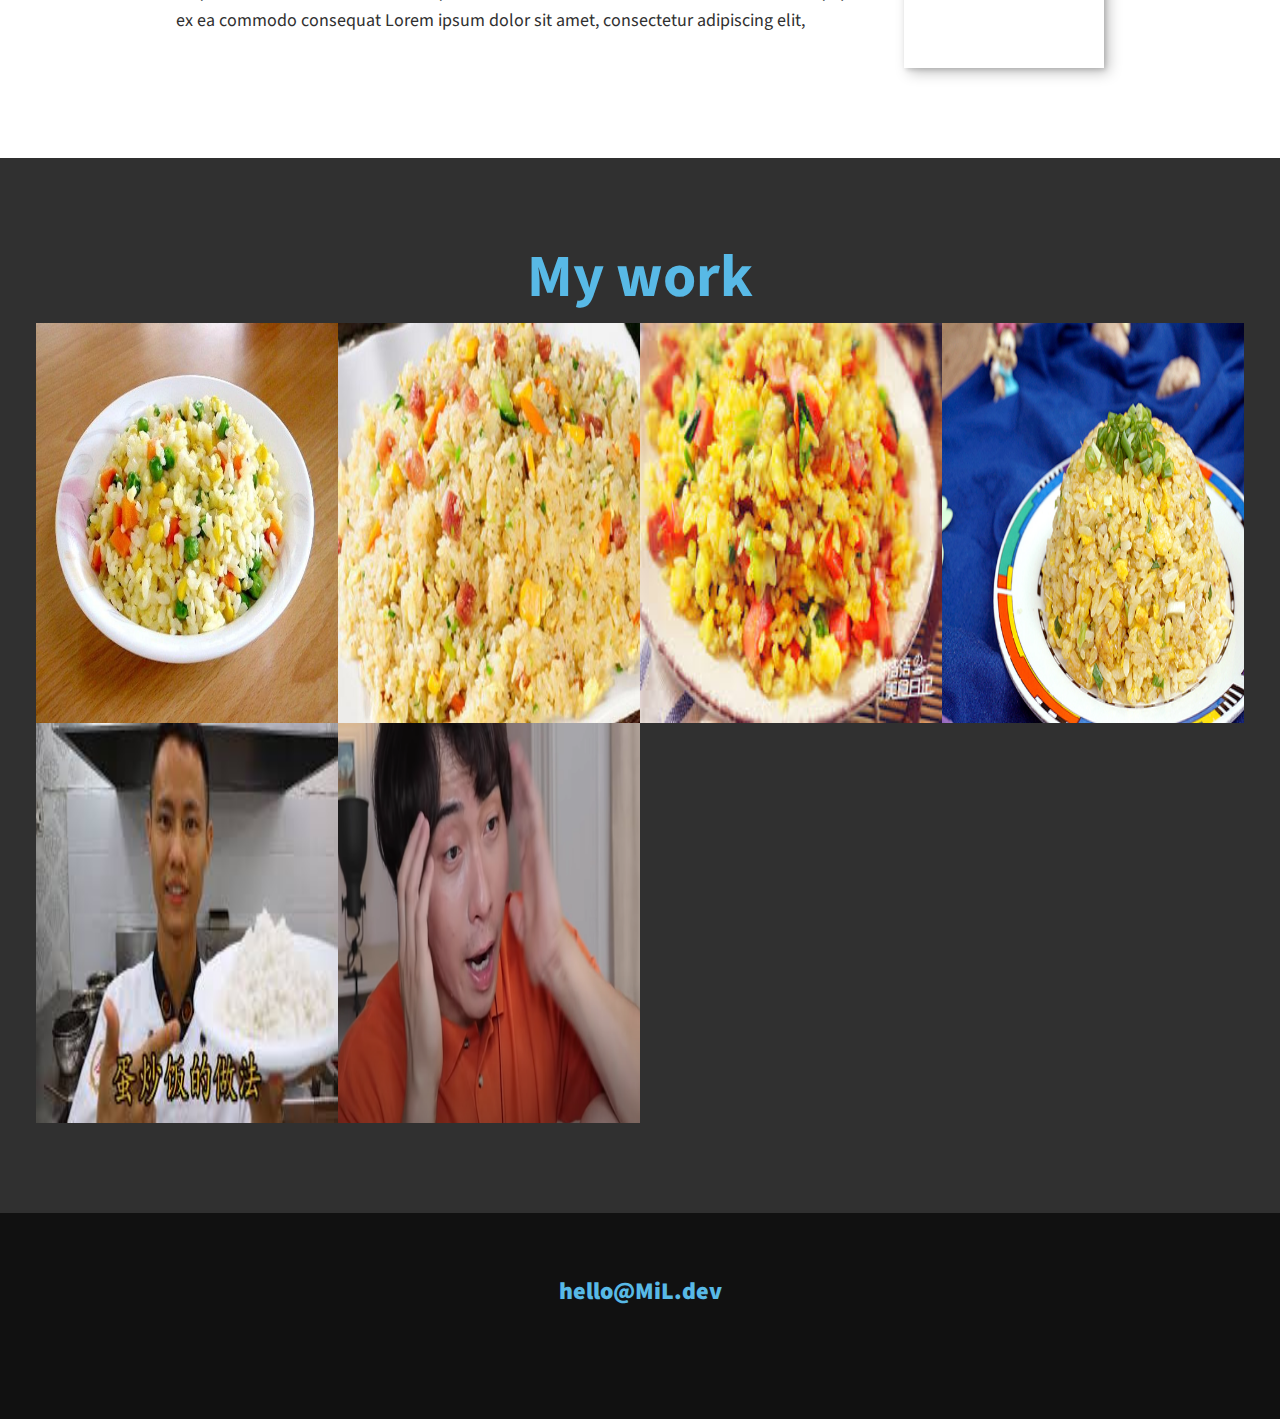
==== commit 6d8732b7: "Edding words" ====
--- a/index.html
+++ b/index.html
@@ -22,7 +22,8 @@
     <body>
         <header>
             <div class="logo">
-                <img src="img/devjane.png" alt="">
+                <!-- <img src="img/devjane.png" alt=""> -->
+                <h3>&#60; M i L ></h3>
             </div>
             <button class="nav-toggle" aria-label="toggle navigation">
                 <span class="hamburger"></span>
@@ -39,10 +40,10 @@
         
         <!-- Introduction -->
         <section class="intro" id="home">
-            <h1 class="section__title section__title--intro">
-                Hi, I am <strong>MILL</strong>
+            <h1 class="section__title section__title--intro" text-align="right">
+                Minjie <strong>Huang</strong>
             </h1>
-            <p class="section__subtitle section__subtitle--intro">front-end dev</p>
+            <p class="section__subtitle section__subtitle--intro">A front-end dev</p>
             <img src="img/dev-01.png" alt="a picture of Sakamoto" height=240  class="intro__img" />
         </section>
         
--- a/css/style.css
+++ b/css/style.css
@@ -178,20 +178,6 @@
     transition: transform 250ms cubic-bezier(.5, 0, .5, 1);
 }
 
-.nav {
-    position: fixed;
-    background: var(--clr-dark);
-    color: var(--clr-light);
-    top: 0;
-    bottom: 0;
-    left: 0;
-    right: 0;
-    z-index: 100;
-    
-    transform: translateX(100%);
-    transition: transform 250ms cubic-bezier(.5, 0, .5, 1);
-}
-
 .nav__list {
     list-style: none;
     display: flex;
@@ -320,8 +306,9 @@
         grid-row: 2;
         text-align: right;
         position: relative;
-        left: -1.5em;
-        width: calc(100% + 1.5em);
+        left: -4em;
+        width: calc(100% + 4em);
+        margin-left:  3em;
     }
 }
 
--- a/css/style.css
+++ b/css/style.css
@@ -178,20 +178,6 @@
     transition: transform 250ms cubic-bezier(.5, 0, .5, 1);
 }
 
-.nav {
-    position: fixed;
-    background: var(--clr-dark);
-    color: var(--clr-light);
-    top: 0;
-    bottom: 0;
-    left: 0;
-    right: 0;
-    z-index: 100;
-    
-    transform: translateX(100%);
-    transition: transform 250ms cubic-bezier(.5, 0, .5, 1);
-}
-
 .nav__list {
     list-style: none;
     display: flex;
@@ -320,8 +306,9 @@
         grid-row: 2;
         text-align: right;
         position: relative;
-        left: -1.5em;
-        width: calc(100% + 1.5em);
+        left: -4em;
+        width: calc(100% + 4em);
+        margin-left:  3em;
     }
 }
 
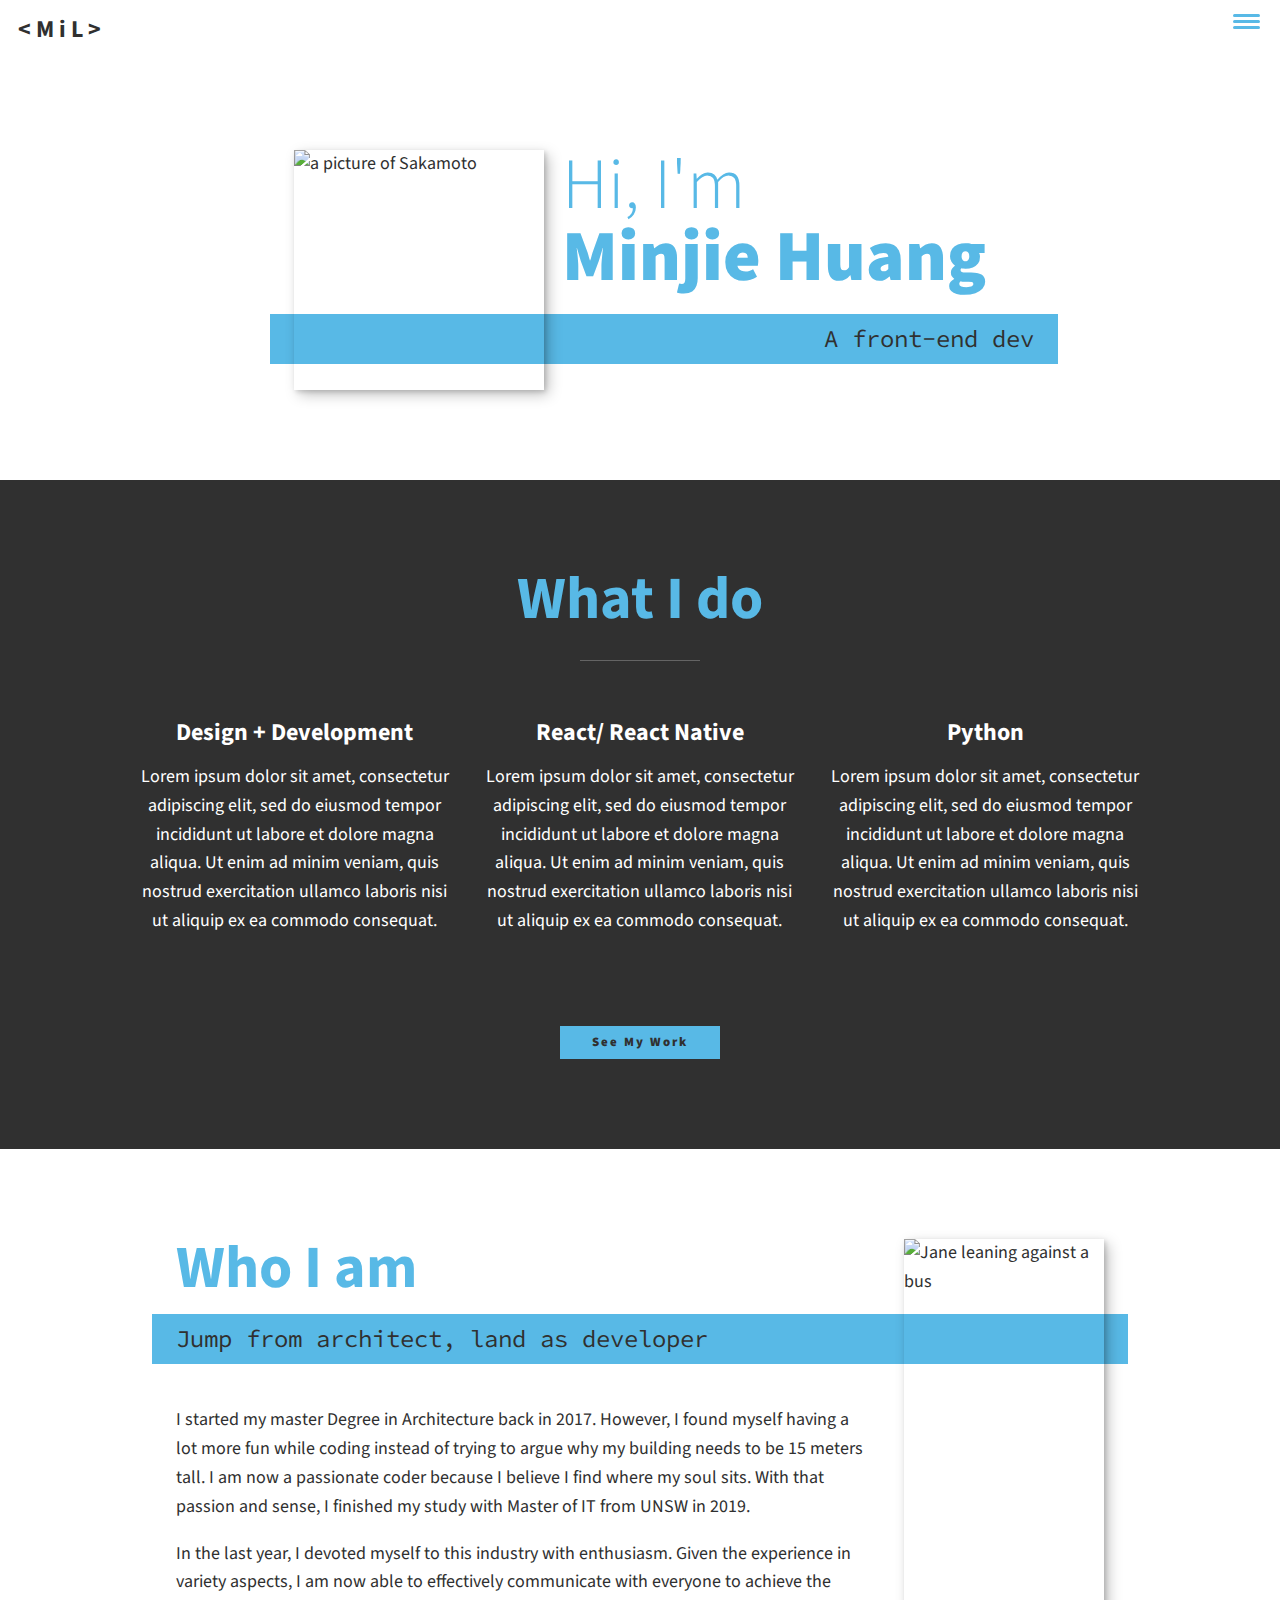
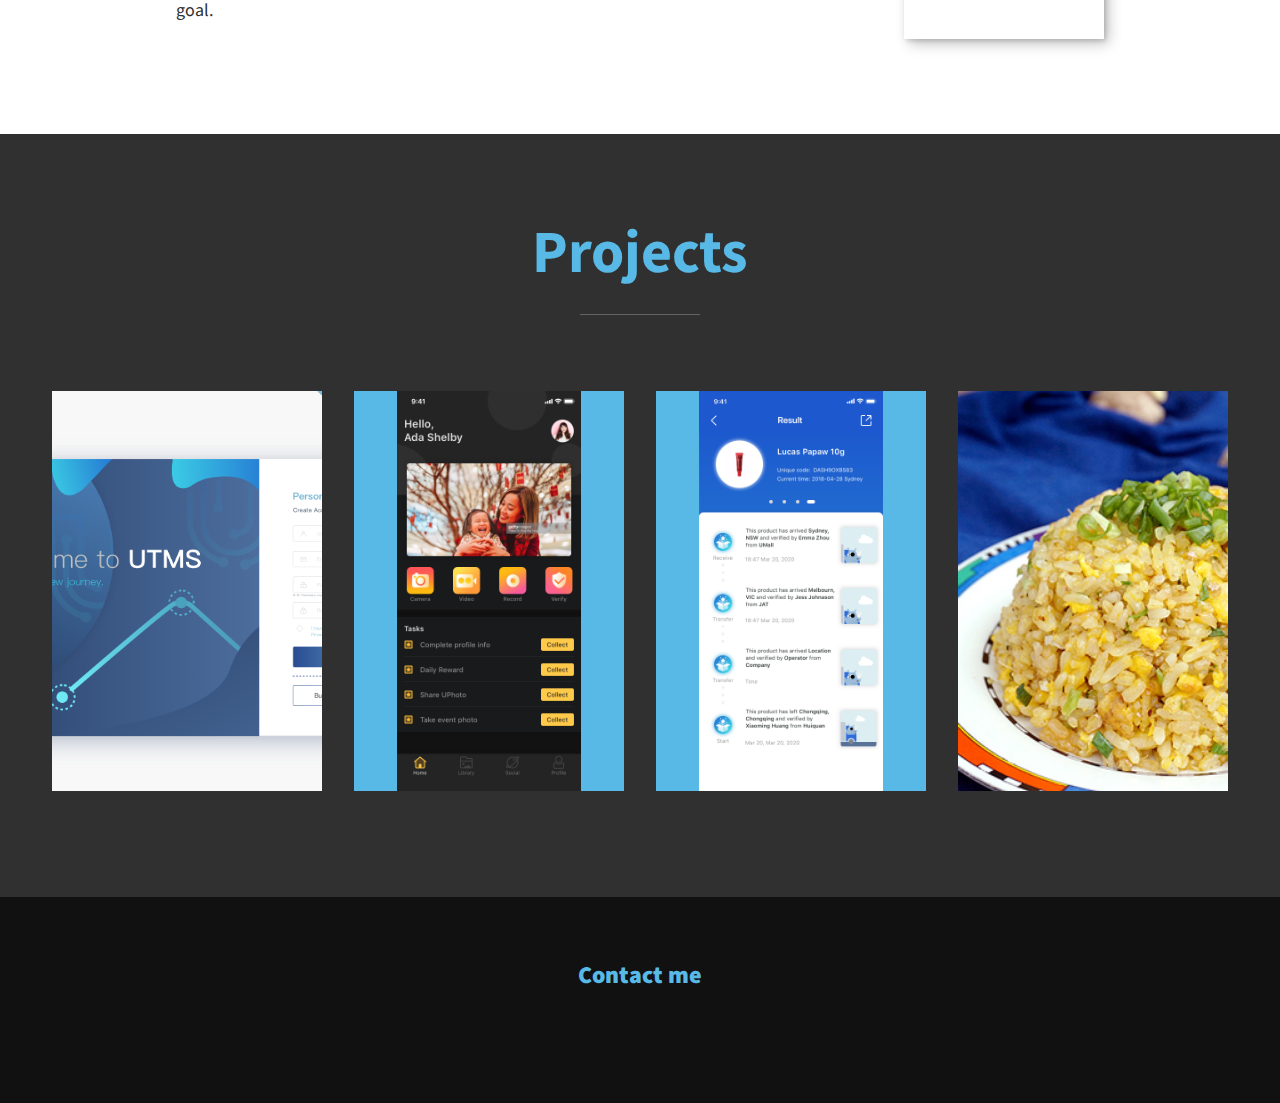
==== commit f8109e46: "updated projects images. Gonna work on the text" ====
--- a/index.html
+++ b/index.html
@@ -33,7 +33,7 @@
                     <li class="nav__item"><a href="#home" class="nav__link">Home</a></li>
                     <li class="nav__item"><a href="#services" class="nav__link">My Services</a></li>
                     <li class="nav__item"><a href="#about" class="nav__link">About me</a></li>
-                    <li class="nav__item"><a href="#work" class="nav__link">My Work</a></li>
+                    <li class="nav__item"><a href="#work" class="nav__link">Projects</a></li>
                 </ul>
             </nav>
         </header>
@@ -41,7 +41,7 @@
         <!-- Introduction -->
         <section class="intro" id="home">
             <h1 class="section__title section__title--intro" text-align="right">
-                Minjie <strong>Huang</strong>
+                Hi, I'm <strong>Minjie Huang</strong>
             </h1>
             <p class="section__subtitle section__subtitle--intro">A front-end dev</p>
             <img src="img/dev-01.png" alt="a picture of Sakamoto" height=240  class="intro__img" />
@@ -54,16 +54,16 @@
             <div class="services">
                 <div class="service">
                     <h3>Design + Development</h3>
-                    <p> <strong>Lorem ipsum dolor sit amet</strong>, consectetur adipiscing elit, sed do eiusmod tempor incididunt ut labore et dolore magna aliqua. Ut enim ad minim veniam, quis nostrud exercitation ullamco laboris nisi ut aliquip ex ea commodo consequat.</p>
-                </div> <!-- / service -->
-                
-                <div class="service">
-                    <h3>E-Commerce</h3>
                     <p>Lorem ipsum dolor sit amet, consectetur adipiscing elit, sed do eiusmod tempor incididunt ut labore et dolore magna aliqua. Ut enim ad minim veniam, quis nostrud exercitation ullamco laboris nisi ut aliquip ex ea commodo consequat.</p>
                 </div> <!-- / service -->
                 
                 <div class="service">
-                    <h3>WordPress</h3>
+                    <h3>React/ React Native</h3>
+                    <p>Lorem ipsum dolor sit amet, consectetur adipiscing elit, sed do eiusmod tempor incididunt ut labore et dolore magna aliqua. Ut enim ad minim veniam, quis nostrud exercitation ullamco laboris nisi ut aliquip ex ea commodo consequat.</p>
+                </div> <!-- / service -->
+                
+                <div class="service">
+                    <h3>Python</h3>
                     <p>Lorem ipsum dolor sit amet, consectetur adipiscing elit, sed do eiusmod tempor incididunt ut labore et dolore magna aliqua. Ut enim ad minim veniam, quis nostrud exercitation ullamco laboris nisi ut aliquip ex ea commodo consequat.</p>
                 </div> <!-- / service -->
             </div> <!-- / services -->
@@ -75,15 +75,17 @@
         <!-- About me -->
         <section class="about-me" id="about">
            <h2 class="section__title section__title--about">Who I am</h2>
-           <p class="section__subtitle section__subtitle--about">Somehow landed as developer</p>
+           <p class="section__subtitle section__subtitle--about">Jump from architect, land as developer</p>
 
            
            <div class="about-me__body">
-               <p>Lorem ipsum dolor sit amet, consectetur adipiscing elit, sed do eiusmod tempor incididunt ut labore et dolore magna aliqua. Ut enim ad minim veniam, quis nostrud exercitation ullamco laboris nisi ut aliquip ex ea commodo consequatLorem ipsum dolor sit amet, consectetur adipiscing elit, sed do eiusmod tempor incididunt ut labore et dolore magna aliqua. Ut enim ad minim veniam, quis nostrud exercitation ullamco laboris nisi ut aliquip ex ea commodo consequat
-                Lorem ipsum dolor sit amet, consectetur adipiscing elit, 
+               <p>I started my master Degree in Architecture back in 2017. However, I found myself having a lot more fun while coding instead of trying 
+                   to argue why my building needs to be 15 meters tall. 
+                I am now a passionate coder because I believe I find where my soul sits. 
+                With that passion and sense, I finished my study with Master of IT from UNSW in 2019. 
                 </p>
                
-                <p></p>
+                <p>In the last year, I devoted myself to this industry with enthusiasm. Given the experience in variety aspects, I am now able to effectively communicate with everyone to achieve the goal.</p>
            </div>
            
            <img src="img/dev-02.png" alt="Jane leaning against a bus" height='400' width='200' class="about-me__img">
@@ -91,23 +93,23 @@
         
         <!-- My Work -->
         <section class="my-work" id="work">
-            <h2 class="section__title">My work</h2>
+            <h2 class="section__title section__title-work">Projects</h2>
             <p class="section__subtitle"></p>
             
             <div class="portfolio">
                 <!-- Portfolio item 01 -->
-                <a href="portfolio-item.html" class="portfolio__item">
-                    <img src="img/portfolio-01.jpg" alt="" class="portfolio__img">
+                <a href="portfolio-UTMS.html" class="portfolio__item">
+                    <img src="img/portfolio-UTMS.png" alt="" class="portfolio__img">
                 </a>
                 
                 <!-- Portfolio item 02 -->
-                <a href="portfolio-item.html" class="portfolio__item">
-                    <img src="img/portfolio-02.jpg" alt="" class="portfolio__img">
+                <a href="portfolio-Uphoto.html" class="portfolio__item">
+                    <img src="img/portfolio-Uphoto.png" alt="" class="portfolio__img">
                 </a>
                 
                 <!-- Portfolio item 03 -->
-                <a href="portfolio-item.html" class="portfolio__item">
-                    <img src="img/portfolio-03.jpg" alt="" class="portfolio__img">
+                <a href="portfolio-Utracer.html" class="portfolio__item">
+                    <img src="img/portfolio-Utracer.png" alt="" class="portfolio__img">
                 </a>
                 
                 <!-- Portfolio item 04 -->
@@ -116,7 +118,7 @@
                 </a>
                 
                 <!-- Portfolio item 05 -->
-                <a href="https://www.youtube.com/watch?v=EvE5cYNXufY" class="portfolio__item" >
+                <!-- <a href="https://www.youtube.com/watch?v=EvE5cYNXufY" class="portfolio__item" >
                     <img src="img/portfolio-05.jpg" alt="" class="portfolio__img" >
                 </a>
                 
@@ -124,7 +126,7 @@
 
                 <a href="https://www.youtube.com/watch?v=53me-ICi_f8" class="portfolio__item" >
                     <img src="img/portfolio-06.png" alt="" class="portfolio__img" >
-                </a>
+                </a> -->
                 
             </div>
         </section>
@@ -133,7 +135,7 @@
         <!-- Footer -->
         <footer class="footer">
             <!-- replace with your own email address -->
-            <a href="mailto:hello@jane.dev" class="footer__link">hello@MiL.dev</a>
+            <a href="mailto:millerk1029@gmail.com" class="footer__link">Contact me</a>
             <ul class="social-list">
                 <!-- <li class="social-list__item"><a class="social-list__link" href="https://codepen.io">
                     
@@ -143,12 +145,17 @@
                 
                 </a></li> -->
 
-                <li class="social-list__item"><a class="social-list__link" href="https://alipay.com">
+                <!-- <li class="social-list__item"><a class="social-list__link" href="https://alipay.com"> -->
+                <li class="social-list__item"><a class="social-list__link" onclick="alert(`谢谢打钱！`)">
                     <i class="fab fa-alipay"></i>
                 </a></li>
 
-                <li class="social-list__item"><a class="social-list__link" href="https://github.com"d>
+                <li class="social-list__item"><a class="social-list__link" href="https://github.com/ads1029"d>
                 <i class="fab fa-github-alt"></i>
+                </a></li>
+
+                <li class="social-list__item"><a class="social-list__link" href="https://www.linkedin.com/in/minjie-huang-36bb75192/"d>
+                    <i class="fab fa-linkedin"></i>
                 </a></li>
             </ul>
         </footer>
--- a/css/style.css
+++ b/css/style.css
@@ -48,7 +48,7 @@
 /* General styles */
 
 
-/* ? Safari not supporting this behavior lul */
+/* ? Safari not supporting this behavior LUL */
 html{
     scroll-behavior: smooth;
 }
@@ -72,8 +72,17 @@
 
 
 img {
+    /* show the whole img */
     display: block;
     max-width: 100%;
+
+    /* place it center */
+    margin-left: auto;
+    margin-right: auto;
+    width: auto;
+
+    /* TODO fulfill the container */
+    object-fit: cover;
 }
 
 
@@ -173,9 +182,18 @@
     left: 0;
     right: 0;
     z-index: 100;
+
+    /* messing around */
+    /* height: 5%;
+    width: 50%; */
+    
     
     transform: translateX(100%);
     transition: transform 250ms cubic-bezier(.5, 0, .5, 1);
+
+    /* messing around */
+    /* transform: translateX(200%); */
+
 }
 
 .nav__list {
@@ -187,6 +205,11 @@
     align-items: center;
     margin: 0;
     padding: 0;
+
+
+    /* messing around */
+    /* height: 10%; */
+
 }
 
 .nav__link {
@@ -221,6 +244,9 @@
     position: fixed;
 }
 
+
+/*!!! HAMBURGER MAGIC!!! */
+
 .nav-open .hamburger{
     transform: rotate(.625turn);
 }
@@ -231,16 +257,9 @@
     transform: rotate(90deg) translateX(-6px);
 }
 
-
-
-
-
 .nav-open .hamburger::after{
     opacity: 0;
 }
-
-
-/*!!! HAMBURGER!!! */
 
 .hamburger {
     display: block;
@@ -425,27 +444,45 @@
 
 }
 
+.section__title-work::after {
+    content: '';
+    display: block;
+    width: 2em;
+    height: 1px;
+    margin: 0.5em auto 1em;
+    background: var(--clr-light);
+    opacity: 0.25;
+}
+
+
 .portfolio{
     display:grid;
     grid-template-columns: repeat(auto-fit, minmax(300px,1fr));
-
+    /* width: 60%;
+    align-self:center;
+    justify-content: center; */
+    
 }
 
 
 .portfolio__item{
     background:var(--clr-accent);
+    /* border: var(--clr-accent); */
+    /* border-width: 10; */
+    
     overflow:hidden;
-
+    margin: 1rem;
 }
 
 .portfolio__img{
-    transition: transform 750ms 
-    cubic-bezier(1, 0, 0, 1)
-    /* cubic-bezier(.5,0,.5,.1) */
-    ,
+    transition: transform 750ms cubic-bezier(1, 0, 0, 1),
+    /* transition: transform 750ms cubic-bezier(.5,0,.5,.1), */
+    
     opacity 250ms linear;
     height: 400px;
     width: auto;
+
+    /* object-fit: cover; */
 }
 
 .portfolio__img:hover{
@@ -494,5 +531,5 @@
 
 .social-list__item {
     margin: 0 1em;
-    font-size: var(--fs-h2);
-}
+    font-size: var(--fs-h3);
+}
--- a/css/style.css
+++ b/css/style.css
@@ -48,7 +48,7 @@
 /* General styles */
 
 
-/* ? Safari not supporting this behavior lul */
+/* ? Safari not supporting this behavior LUL */
 html{
     scroll-behavior: smooth;
 }
@@ -72,8 +72,17 @@
 
 
 img {
+    /* show the whole img */
     display: block;
     max-width: 100%;
+
+    /* place it center */
+    margin-left: auto;
+    margin-right: auto;
+    width: auto;
+
+    /* TODO fulfill the container */
+    object-fit: cover;
 }
 
 
@@ -173,9 +182,18 @@
     left: 0;
     right: 0;
     z-index: 100;
+
+    /* messing around */
+    /* height: 5%;
+    width: 50%; */
+    
     
     transform: translateX(100%);
     transition: transform 250ms cubic-bezier(.5, 0, .5, 1);
+
+    /* messing around */
+    /* transform: translateX(200%); */
+
 }
 
 .nav__list {
@@ -187,6 +205,11 @@
     align-items: center;
     margin: 0;
     padding: 0;
+
+
+    /* messing around */
+    /* height: 10%; */
+
 }
 
 .nav__link {
@@ -221,6 +244,9 @@
     position: fixed;
 }
 
+
+/*!!! HAMBURGER MAGIC!!! */
+
 .nav-open .hamburger{
     transform: rotate(.625turn);
 }
@@ -231,16 +257,9 @@
     transform: rotate(90deg) translateX(-6px);
 }
 
-
-
-
-
 .nav-open .hamburger::after{
     opacity: 0;
 }
-
-
-/*!!! HAMBURGER!!! */
 
 .hamburger {
     display: block;
@@ -425,27 +444,45 @@
 
 }
 
+.section__title-work::after {
+    content: '';
+    display: block;
+    width: 2em;
+    height: 1px;
+    margin: 0.5em auto 1em;
+    background: var(--clr-light);
+    opacity: 0.25;
+}
+
+
 .portfolio{
     display:grid;
     grid-template-columns: repeat(auto-fit, minmax(300px,1fr));
-
+    /* width: 60%;
+    align-self:center;
+    justify-content: center; */
+    
 }
 
 
 .portfolio__item{
     background:var(--clr-accent);
+    /* border: var(--clr-accent); */
+    /* border-width: 10; */
+    
     overflow:hidden;
-
+    margin: 1rem;
 }
 
 .portfolio__img{
-    transition: transform 750ms 
-    cubic-bezier(1, 0, 0, 1)
-    /* cubic-bezier(.5,0,.5,.1) */
-    ,
+    transition: transform 750ms cubic-bezier(1, 0, 0, 1),
+    /* transition: transform 750ms cubic-bezier(.5,0,.5,.1), */
+    
     opacity 250ms linear;
     height: 400px;
     width: auto;
+
+    /* object-fit: cover; */
 }
 
 .portfolio__img:hover{
@@ -494,5 +531,5 @@
 
 .social-list__item {
     margin: 0 1em;
-    font-size: var(--fs-h2);
-}
+    font-size: var(--fs-h3);
+}
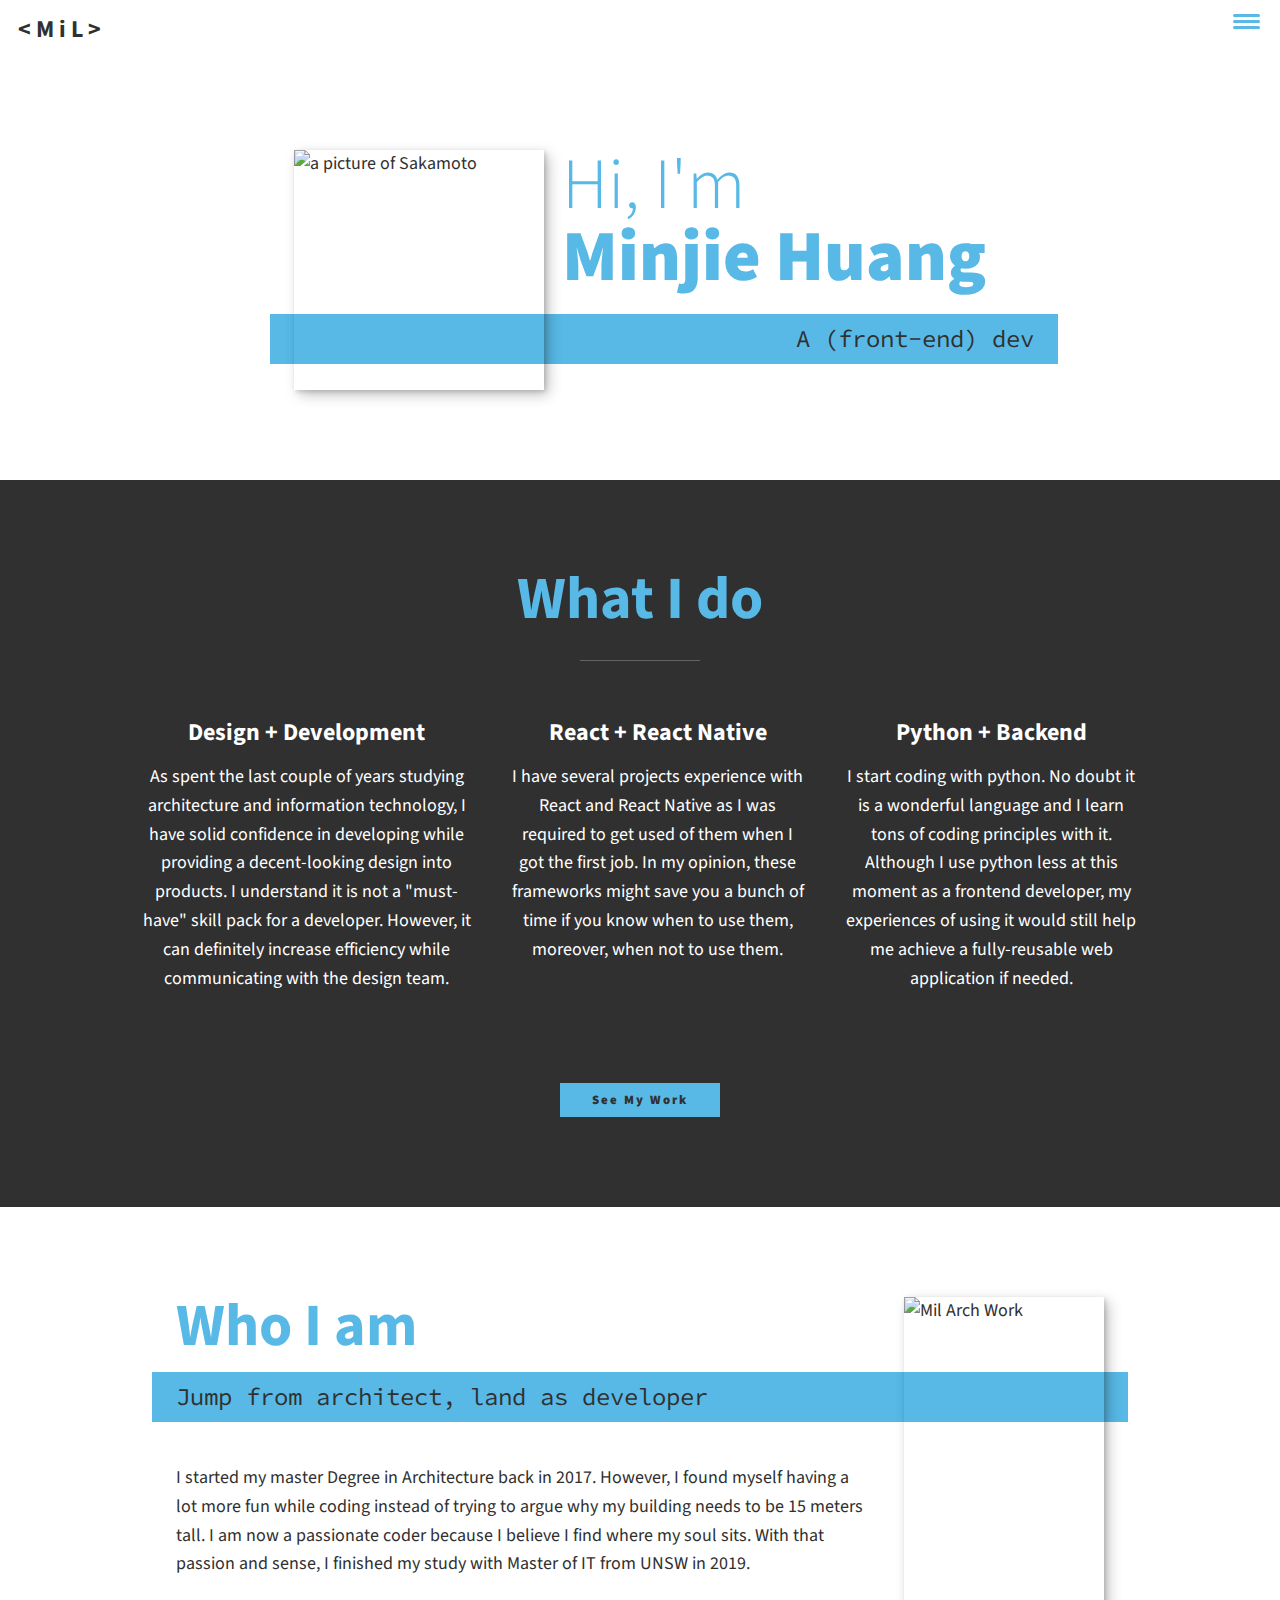
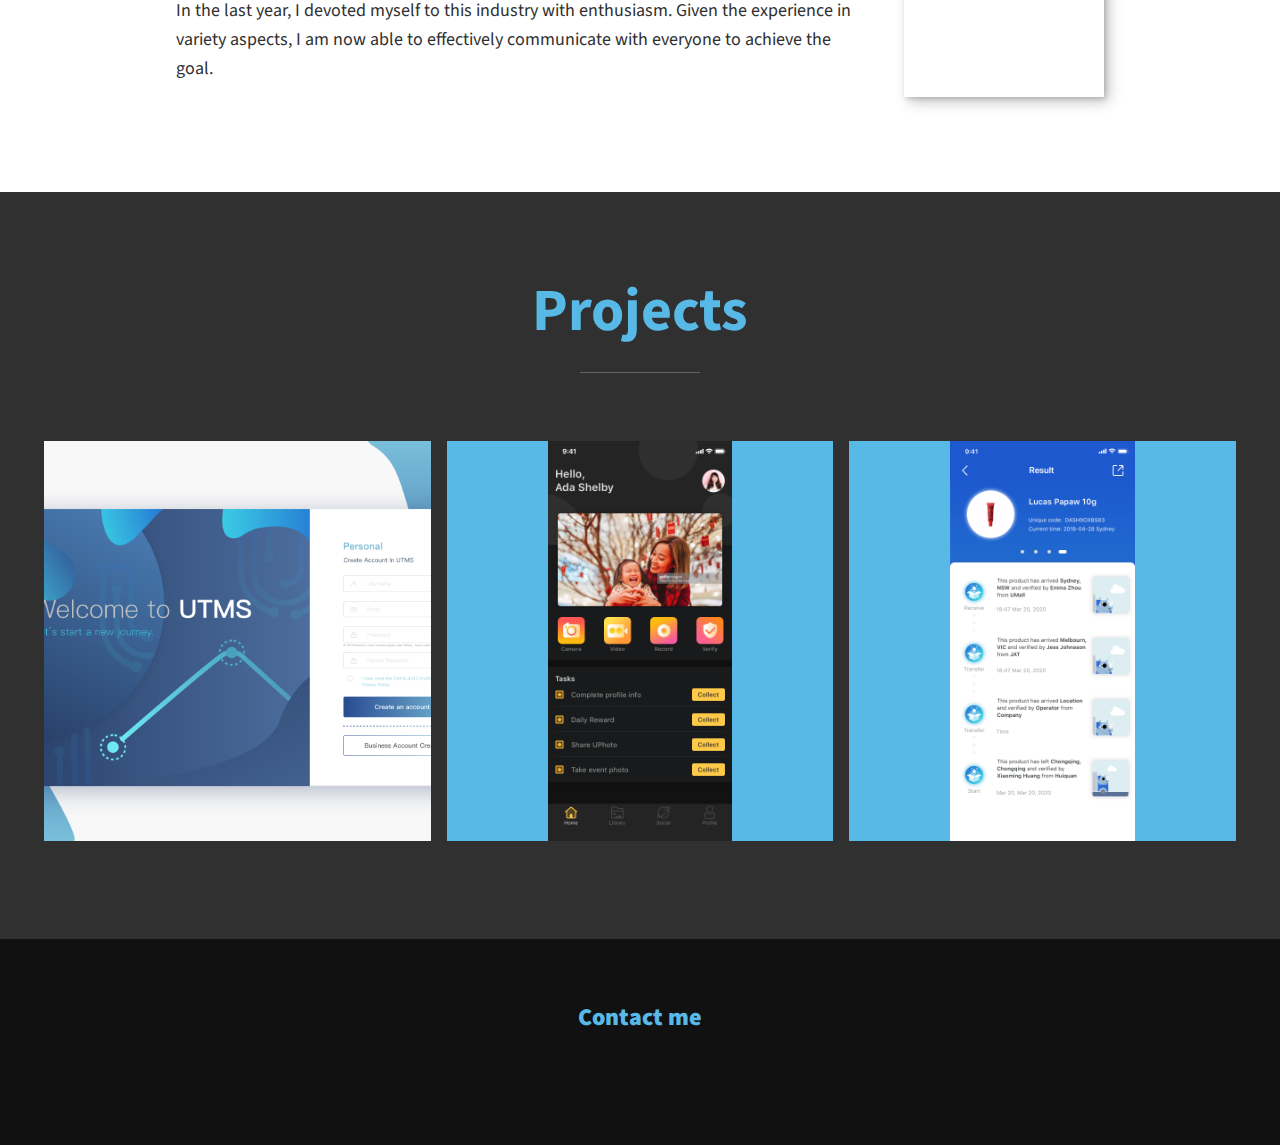
==== commit b11ad49b: "Hide unfinished project pages ATM" ====
--- a/index.html
+++ b/index.html
@@ -17,6 +17,7 @@
         <link href="https://fonts.googleapis.com/css?family=Source+Code+Pro:400,900|Source+Sans+Pro:300,900&display=swap" rel="stylesheet">
         <link rel="stylesheet" href="css/style.css">
 
+        
 
     </head>
     <body>
@@ -43,7 +44,7 @@
             <h1 class="section__title section__title--intro" text-align="right">
                 Hi, I'm <strong>Minjie Huang</strong>
             </h1>
-            <p class="section__subtitle section__subtitle--intro">A front-end dev</p>
+            <p class="section__subtitle section__subtitle--intro">A (front-end) dev</p>
             <img src="img/dev-01.png" alt="a picture of Sakamoto" height=240  class="intro__img" />
         </section>
         
@@ -51,20 +52,22 @@
         <!-- My services -->
         <section class="my-services" id="services">
             <h2 class="section__title section__title--services">What I do</h2>
-            <div class="services">
+            <div class="services container">
                 <div class="service">
                     <h3>Design + Development</h3>
-                    <p>Lorem ipsum dolor sit amet, consectetur adipiscing elit, sed do eiusmod tempor incididunt ut labore et dolore magna aliqua. Ut enim ad minim veniam, quis nostrud exercitation ullamco laboris nisi ut aliquip ex ea commodo consequat.</p>
+                    <p>As spent the last couple of years studying architecture and information technology, I have solid confidence in developing while providing a decent-looking design into products. I understand it is not a "must-have" skill pack for a developer. However, it can definitely increase efficiency while communicating with the design team.</p>
                 </div> <!-- / service -->
                 
                 <div class="service">
-                    <h3>React/ React Native</h3>
-                    <p>Lorem ipsum dolor sit amet, consectetur adipiscing elit, sed do eiusmod tempor incididunt ut labore et dolore magna aliqua. Ut enim ad minim veniam, quis nostrud exercitation ullamco laboris nisi ut aliquip ex ea commodo consequat.</p>
+                    <h3>React + React Native</h3>
+                    <p>I have several projects experience with React and React Native as I was required to get used of them when I got the first job. In my opinion, these frameworks might save you a bunch of time if you know when to use them, moreover, when not to use them.</p>
                 </div> <!-- / service -->
                 
                 <div class="service">
-                    <h3>Python</h3>
-                    <p>Lorem ipsum dolor sit amet, consectetur adipiscing elit, sed do eiusmod tempor incididunt ut labore et dolore magna aliqua. Ut enim ad minim veniam, quis nostrud exercitation ullamco laboris nisi ut aliquip ex ea commodo consequat.</p>
+                    <h3>Python + Backend</h3>
+                    
+                    <p>I start coding with python. No doubt it is a wonderful language and I learn tons of coding principles with it. Although I use python less at this moment as a frontend developer, my experiences of using it would still help me achieve a fully-reusable web application if needed. </p>
+
                 </div> <!-- / service -->
             </div> <!-- / services -->
             
@@ -88,7 +91,8 @@
                 <p>In the last year, I devoted myself to this industry with enthusiasm. Given the experience in variety aspects, I am now able to effectively communicate with everyone to achieve the goal.</p>
            </div>
            
-           <img src="img/dev-02.png" alt="Jane leaning against a bus" height='400' width='200' class="about-me__img">
+           <img src="https://via.placeholder.com/400"  class="about-me__img"
+                alt="Mil Arch Work" height='400' width='200'>
         </section>
         
         <!-- My Work -->
@@ -98,24 +102,28 @@
             
             <div class="portfolio">
                 <!-- Portfolio item 01 -->
-                <a href="portfolio-UTMS.html" class="portfolio__item">
+                <!-- <a href="portfolio-UTMS.html" class="portfolio__item"> -->
+                <a href="#work" class="portfolio__item">
                     <img src="img/portfolio-UTMS.png" alt="" class="portfolio__img">
+                    <p class="details" id="detail">Show detail</p>
                 </a>
                 
                 <!-- Portfolio item 02 -->
-                <a href="portfolio-Uphoto.html" class="portfolio__item">
+                <!-- <a href="portfolio-Uphoto.html" class="portfolio__item"> -->
+                <a href="#work" class="portfolio__item">
                     <img src="img/portfolio-Uphoto.png" alt="" class="portfolio__img">
                 </a>
                 
                 <!-- Portfolio item 03 -->
-                <a href="portfolio-Utracer.html" class="portfolio__item">
+                <!-- <a href="portfolio-Utracer.html" class="portfolio__item"> -->
+                <a href="#work" class="portfolio__item">
                     <img src="img/portfolio-Utracer.png" alt="" class="portfolio__img">
                 </a>
                 
                 <!-- Portfolio item 04 -->
-                <a href="portfolio-item.html" class="portfolio__item">
+                <!-- <a href="portfolio-item.html" class="portfolio__item">
                     <img src="img/portfolio-04.jpg" alt="" class="portfolio__img">
-                </a>
+                </a> -->
                 
                 <!-- Portfolio item 05 -->
                 <!-- <a href="https://www.youtube.com/watch?v=EvE5cYNXufY" class="portfolio__item" >
@@ -136,6 +144,8 @@
         <footer class="footer">
             <!-- replace with your own email address -->
             <a href="mailto:millerk1029@gmail.com" class="footer__link">Contact me</a>
+            <br>
+            
             <ul class="social-list">
                 <!-- <li class="social-list__item"><a class="social-list__link" href="https://codepen.io">
                     
@@ -146,18 +156,26 @@
                 </a></li> -->
 
                 <!-- <li class="social-list__item"><a class="social-list__link" href="https://alipay.com"> -->
-                <li class="social-list__item"><a class="social-list__link" onclick="alert(`谢谢打钱！`)">
+                <!-- <li class="social-list__item"><a class="social-list__link" onclick="alert(`谢谢打钱！`)">
                     <i class="fab fa-alipay"></i>
-                </a></li>
+                </a></li> -->
 
-                <li class="social-list__item"><a class="social-list__link" href="https://github.com/ads1029"d>
+                <li class="social-list__item"><a class="social-list__link" href="https://github.com/ads1029">
                 <i class="fab fa-github-alt"></i>
                 </a></li>
 
-                <li class="social-list__item"><a class="social-list__link" href="https://www.linkedin.com/in/minjie-huang-36bb75192/"d>
+                <li class="social-list__item"><a class="social-list__link" href="mailto:millerk1029@gmail.com">
+                    <i class="fas fa-envelope"></i>
+                </a></li>
+
+
+                <li class="social-list__item"><a class="social-list__link" href="https://www.linkedin.com/in/minjie-huang-36bb75192/">
                     <i class="fab fa-linkedin"></i>
                 </a></li>
             </ul>
+
+
+
         </footer>
         
 
--- a/css/style.css
+++ b/css/style.css
@@ -1,9 +1,3 @@
-/* body{
-    background:#13d11e;
-} */
-
-
-
 *,
 *::before,
 *::after {
@@ -76,14 +70,18 @@
     display: block;
     max-width: 100%;
 
+
     /* place it center */
     margin-left: auto;
     margin-right: auto;
     width: auto;
+    /* height: auto; */
+
 
     /* TODO fulfill the container */
     object-fit: cover;
 }
+
 
 
 strong{
@@ -146,6 +144,7 @@
 .section__subtitle--intro,
 .section__subtitle--about {
     background: var(--clr-accent);
+    /* background-image: url(../img/portfolio-01.jpg); */
     padding: .25em 1em;
     font-family: var(--ff-secondary);
     margin-bottom: 1em;
@@ -159,8 +158,6 @@
 }
 
 
-
-
 /* header */
 
 header {
@@ -170,7 +167,7 @@
 }
 
 .logo {
-    max-width: 100px;
+    max-width: 120px;
 }
 
 .nav {
@@ -273,7 +270,7 @@
     width: 2em;
     height: 3px;
     border-radius: 1em;
-    transition: transform 250ms ease-in-out;
+    transition: transform 100ms ease-in-out;
 }
 
 
@@ -321,7 +318,9 @@
 
     .section__subtitle--intro {
         align-self: start;
+        /* grid-column: -1 / 1; */
         grid-column: -1 / 1;
+
         grid-row: 2;
         text-align: right;
         position: relative;
@@ -338,7 +337,7 @@
 
 .my-services {
     background-color: var(--clr-dark);
-    background-image: url(../img/services-bg.jpg);
+    /* background-image: url(../img/services-bg.jpg); */
     background-size: cover;
     /* background-blend-mode: multiply; */
     color: var(--clr-light);
@@ -369,9 +368,16 @@
     margin: 0 auto;
 }
 
+/* .services .container{
+    ;
+} */
+
 @media (min-width: 800px) {
     .services {
-        display: flex;
+        display: grid;
+        grid-template-columns: 1fr 1fr 1fr;
+
+        /* display: flex; */
         max-width: 1000px;
         margin-left: auto;
         margin-right: auto;
@@ -466,15 +472,31 @@
 
 
 .portfolio__item{
+    
+    
     background:var(--clr-accent);
     /* border: var(--clr-accent); */
     /* border-width: 10; */
     
     overflow:hidden;
-    margin: 1rem;
-}
+    margin: 0.5rem;
+}
+
+/* TODO Add detail link hover on top of project image */
+
+.details{
+    display: none;
+
+}
+
+/* ! not work. gonna show all links at one time */
+/* .portfolio__img:hover + #detail {
+    display: block;
+} */
+
 
 .portfolio__img{
+
     transition: transform 750ms cubic-bezier(1, 0, 0, 1),
     /* transition: transform 750ms cubic-bezier(.5,0,.5,.1), */
     
@@ -482,12 +504,27 @@
     height: 400px;
     width: auto;
 
-    /* object-fit: cover; */
 }
 
 .portfolio__img:hover{
     transform: scale(1.1);
     opacity: 0.5;
+}
+
+
+/* Todo Show detail when hover */
+
+.detail{
+    font-size: var(--fs-h3);
+    /* position: absolute; */
+    /* top:10px; */
+    /* left: 10%; */
+    /* margin: 0 auto; */
+
+}
+
+.portfolio__img:hover + #b {
+    background: #ccc
 }
 
 
--- a/css/style.css
+++ b/css/style.css
@@ -1,9 +1,3 @@
-/* body{
-    background:#13d11e;
-} */
-
-
-
 *,
 *::before,
 *::after {
@@ -76,14 +70,18 @@
     display: block;
     max-width: 100%;
 
+
     /* place it center */
     margin-left: auto;
     margin-right: auto;
     width: auto;
+    /* height: auto; */
+
 
     /* TODO fulfill the container */
     object-fit: cover;
 }
+
 
 
 strong{
@@ -146,6 +144,7 @@
 .section__subtitle--intro,
 .section__subtitle--about {
     background: var(--clr-accent);
+    /* background-image: url(../img/portfolio-01.jpg); */
     padding: .25em 1em;
     font-family: var(--ff-secondary);
     margin-bottom: 1em;
@@ -159,8 +158,6 @@
 }
 
 
-
-
 /* header */
 
 header {
@@ -170,7 +167,7 @@
 }
 
 .logo {
-    max-width: 100px;
+    max-width: 120px;
 }
 
 .nav {
@@ -273,7 +270,7 @@
     width: 2em;
     height: 3px;
     border-radius: 1em;
-    transition: transform 250ms ease-in-out;
+    transition: transform 100ms ease-in-out;
 }
 
 
@@ -321,7 +318,9 @@
 
     .section__subtitle--intro {
         align-self: start;
+        /* grid-column: -1 / 1; */
         grid-column: -1 / 1;
+
         grid-row: 2;
         text-align: right;
         position: relative;
@@ -338,7 +337,7 @@
 
 .my-services {
     background-color: var(--clr-dark);
-    background-image: url(../img/services-bg.jpg);
+    /* background-image: url(../img/services-bg.jpg); */
     background-size: cover;
     /* background-blend-mode: multiply; */
     color: var(--clr-light);
@@ -369,9 +368,16 @@
     margin: 0 auto;
 }
 
+/* .services .container{
+    ;
+} */
+
 @media (min-width: 800px) {
     .services {
-        display: flex;
+        display: grid;
+        grid-template-columns: 1fr 1fr 1fr;
+
+        /* display: flex; */
         max-width: 1000px;
         margin-left: auto;
         margin-right: auto;
@@ -466,15 +472,31 @@
 
 
 .portfolio__item{
+    
+    
     background:var(--clr-accent);
     /* border: var(--clr-accent); */
     /* border-width: 10; */
     
     overflow:hidden;
-    margin: 1rem;
-}
+    margin: 0.5rem;
+}
+
+/* TODO Add detail link hover on top of project image */
+
+.details{
+    display: none;
+
+}
+
+/* ! not work. gonna show all links at one time */
+/* .portfolio__img:hover + #detail {
+    display: block;
+} */
+
 
 .portfolio__img{
+
     transition: transform 750ms cubic-bezier(1, 0, 0, 1),
     /* transition: transform 750ms cubic-bezier(.5,0,.5,.1), */
     
@@ -482,12 +504,27 @@
     height: 400px;
     width: auto;
 
-    /* object-fit: cover; */
 }
 
 .portfolio__img:hover{
     transform: scale(1.1);
     opacity: 0.5;
+}
+
+
+/* Todo Show detail when hover */
+
+.detail{
+    font-size: var(--fs-h3);
+    /* position: absolute; */
+    /* top:10px; */
+    /* left: 10%; */
+    /* margin: 0 auto; */
+
+}
+
+.portfolio__img:hover + #b {
+    background: #ccc
 }
 
 
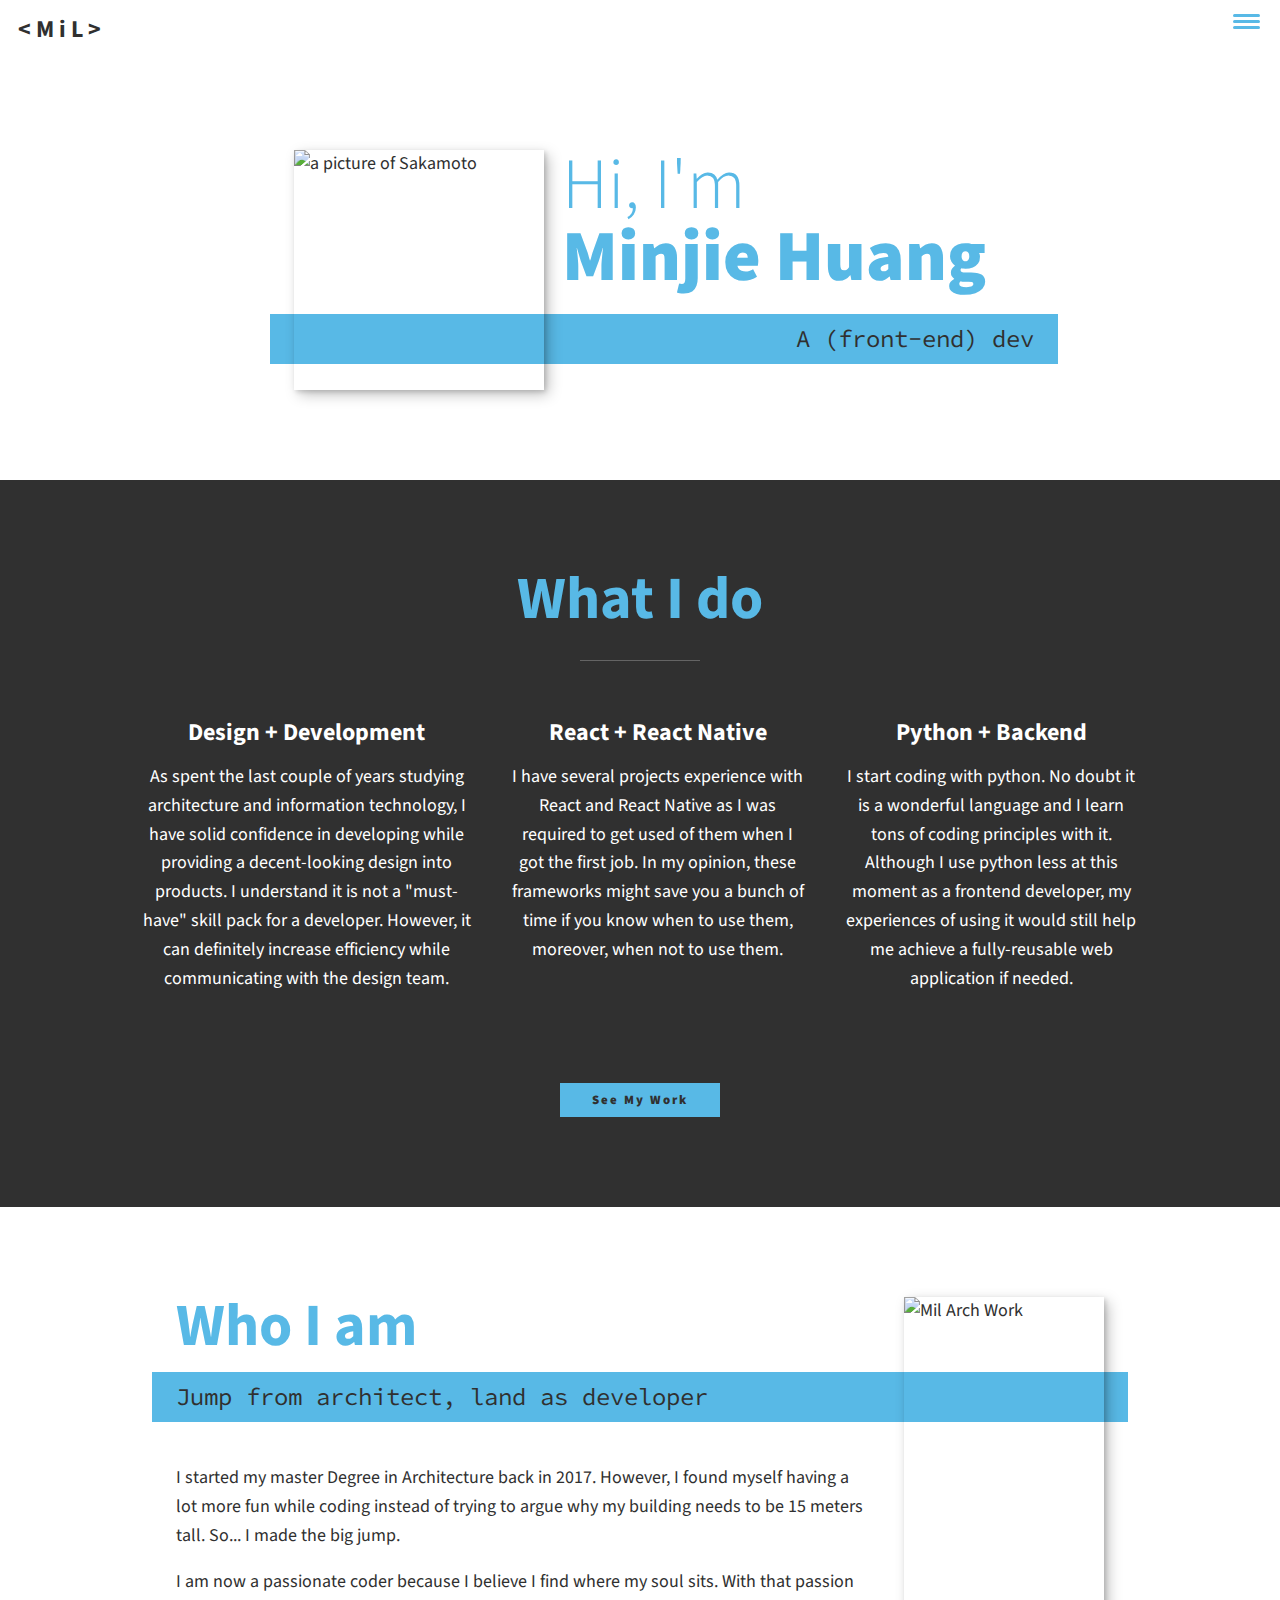
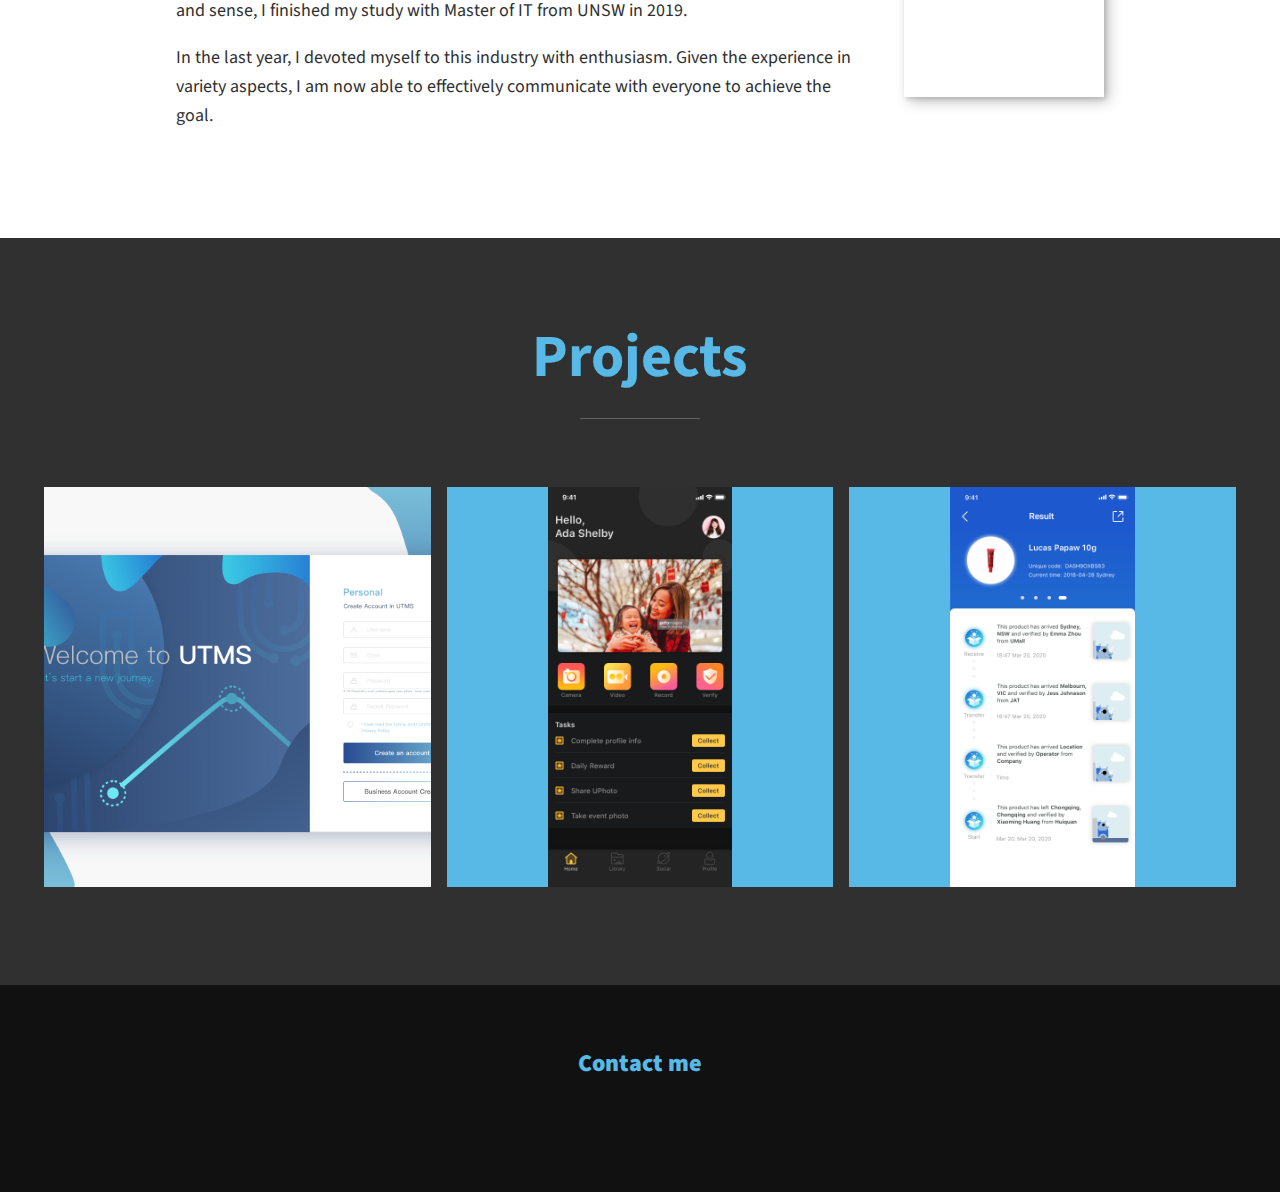
==== commit c4b405e9: "edited about me texts" ====
--- a/index.html
+++ b/index.html
@@ -83,15 +83,17 @@
            
            <div class="about-me__body">
                <p>I started my master Degree in Architecture back in 2017. However, I found myself having a lot more fun while coding instead of trying 
-                   to argue why my building needs to be 15 meters tall. 
-                I am now a passionate coder because I believe I find where my soul sits. 
+                   to argue why my building needs to be 15 meters tall. So... I made the big jump.
+                </p>
+               
+                <p>
+                    I am now a passionate coder because I believe I find where my soul sits. 
                 With that passion and sense, I finished my study with Master of IT from UNSW in 2019. 
                 </p>
-               
                 <p>In the last year, I devoted myself to this industry with enthusiasm. Given the experience in variety aspects, I am now able to effectively communicate with everyone to achieve the goal.</p>
            </div>
            
-           <img src="https://via.placeholder.com/400"  class="about-me__img"
+           <img src="./img/arch.jpg"  class="about-me__img"
                 alt="Mil Arch Work" height='400' width='200'>
         </section>
         
@@ -110,7 +112,7 @@
                 
                 <!-- Portfolio item 02 -->
                 <!-- <a href="portfolio-Uphoto.html" class="portfolio__item"> -->
-                <a href="#work" class="portfolio__item">
+                <a href="#work" class="portfolio__item">   
                     <img src="img/portfolio-Uphoto.png" alt="" class="portfolio__img">
                 </a>
                 
@@ -120,21 +122,7 @@
                     <img src="img/portfolio-Utracer.png" alt="" class="portfolio__img">
                 </a>
                 
-                <!-- Portfolio item 04 -->
-                <!-- <a href="portfolio-item.html" class="portfolio__item">
-                    <img src="img/portfolio-04.jpg" alt="" class="portfolio__img">
-                </a> -->
-                
-                <!-- Portfolio item 05 -->
-                <!-- <a href="https://www.youtube.com/watch?v=EvE5cYNXufY" class="portfolio__item" >
-                    <img src="img/portfolio-05.jpg" alt="" class="portfolio__img" >
-                </a>
-                
-                
 
-                <a href="https://www.youtube.com/watch?v=53me-ICi_f8" class="portfolio__item" >
-                    <img src="img/portfolio-06.png" alt="" class="portfolio__img" >
-                </a> -->
                 
             </div>
         </section>
@@ -142,23 +130,11 @@
         
         <!-- Footer -->
         <footer class="footer">
-            <!-- replace with your own email address -->
+
             <a href="mailto:millerk1029@gmail.com" class="footer__link">Contact me</a>
             <br>
             
             <ul class="social-list">
-                <!-- <li class="social-list__item"><a class="social-list__link" href="https://codepen.io">
-                    
-                </a></li>
-
-                <li class="social-list__item"><a class="social-list__link" href="http://dribbble.com">
-                
-                </a></li> -->
-
-                <!-- <li class="social-list__item"><a class="social-list__link" href="https://alipay.com"> -->
-                <!-- <li class="social-list__item"><a class="social-list__link" onclick="alert(`谢谢打钱！`)">
-                    <i class="fab fa-alipay"></i>
-                </a></li> -->
 
                 <li class="social-list__item"><a class="social-list__link" href="https://github.com/ads1029">
                 <i class="fab fa-github-alt"></i>
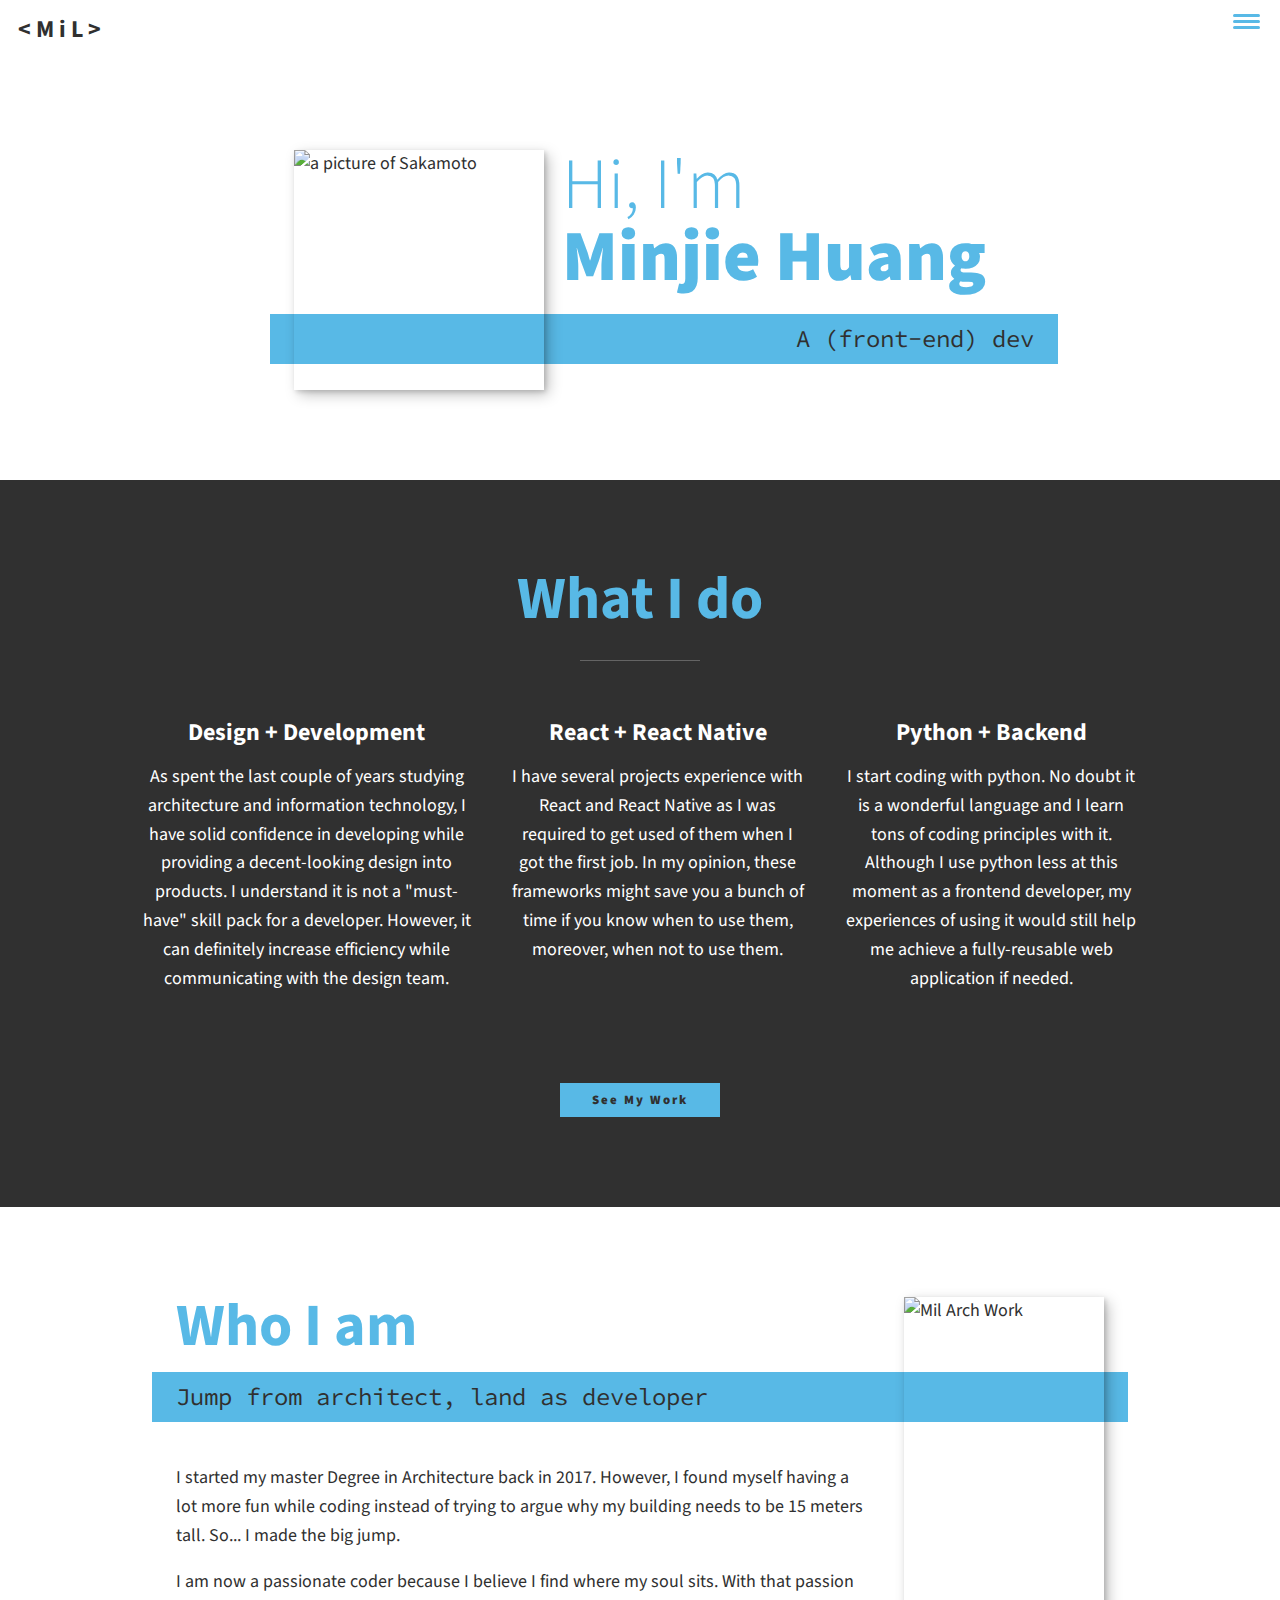
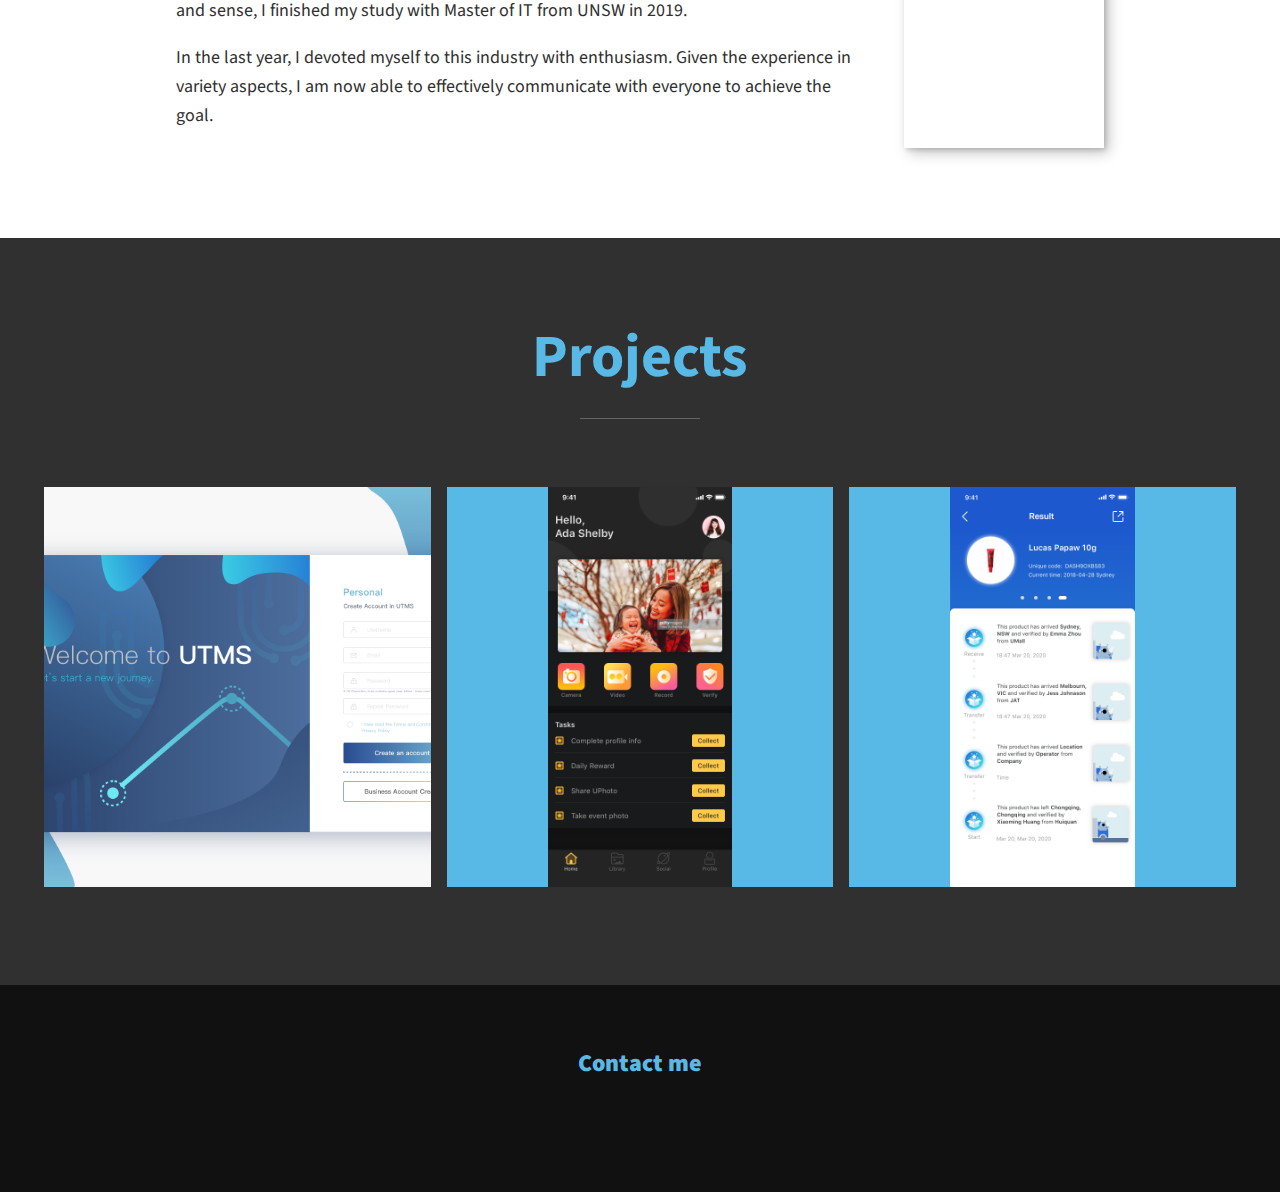
==== commit 75e20756: "Edit title" ====
--- a/index.html
+++ b/index.html
@@ -3,7 +3,7 @@
     <head>
         <meta charset="UTF-8">
         <meta name="viewport" content="width=device-width, initial-scale=1.0">
-        <title>Dev MIL Portfolio Website</title>
+        <title>MIL's Vanilla Portfolio</title>
 
 
 
@@ -93,7 +93,7 @@
                 <p>In the last year, I devoted myself to this industry with enthusiasm. Given the experience in variety aspects, I am now able to effectively communicate with everyone to achieve the goal.</p>
            </div>
            
-           <img src="./img/arch.jpg"  class="about-me__img"
+           <img src="./img/arch3.jpg"  class="about-me__img"
                 alt="Mil Arch Work" height='400' width='200'>
         </section>
         
--- a/css/style.css
+++ b/css/style.css
@@ -21,8 +21,8 @@
 
     --fs-h1: 3rem;
     --fs-h2: 2.25rem;
-    --fs-h3: 1.25rem;
-    --fs-body: 1rem;
+    --fs-h3: 1.5rem;
+    --fs-body: 1.25rem;
 
 
     --bs: 0.25em 0.25em 0.75em rgba(0,0,0,.25),
@@ -400,6 +400,9 @@
 
 .about-me__img {
     box-shadow: var(--bs);
+    object-fit: cover;
+
+    /* height: 100%; */
 }
 
 @media (min-width: 600px) {
@@ -436,6 +439,7 @@
         grid-area: img;
         position: relative;
         z-index: 2;
+        height: 100%;
     }
 }
 
@@ -555,6 +559,8 @@
 .footer a {
     color:inherit;
     text-decoration: none;
+    margin-bottom: .25em;
+    color: var(--clr-accent);
 }
 
 .footer__link:hover, 
--- a/css/style.css
+++ b/css/style.css
@@ -21,8 +21,8 @@
 
     --fs-h1: 3rem;
     --fs-h2: 2.25rem;
-    --fs-h3: 1.25rem;
-    --fs-body: 1rem;
+    --fs-h3: 1.5rem;
+    --fs-body: 1.25rem;
 
 
     --bs: 0.25em 0.25em 0.75em rgba(0,0,0,.25),
@@ -400,6 +400,9 @@
 
 .about-me__img {
     box-shadow: var(--bs);
+    object-fit: cover;
+
+    /* height: 100%; */
 }
 
 @media (min-width: 600px) {
@@ -436,6 +439,7 @@
         grid-area: img;
         position: relative;
         z-index: 2;
+        height: 100%;
     }
 }
 
@@ -555,6 +559,8 @@
 .footer a {
     color:inherit;
     text-decoration: none;
+    margin-bottom: .25em;
+    color: var(--clr-accent);
 }
 
 .footer__link:hover, 
